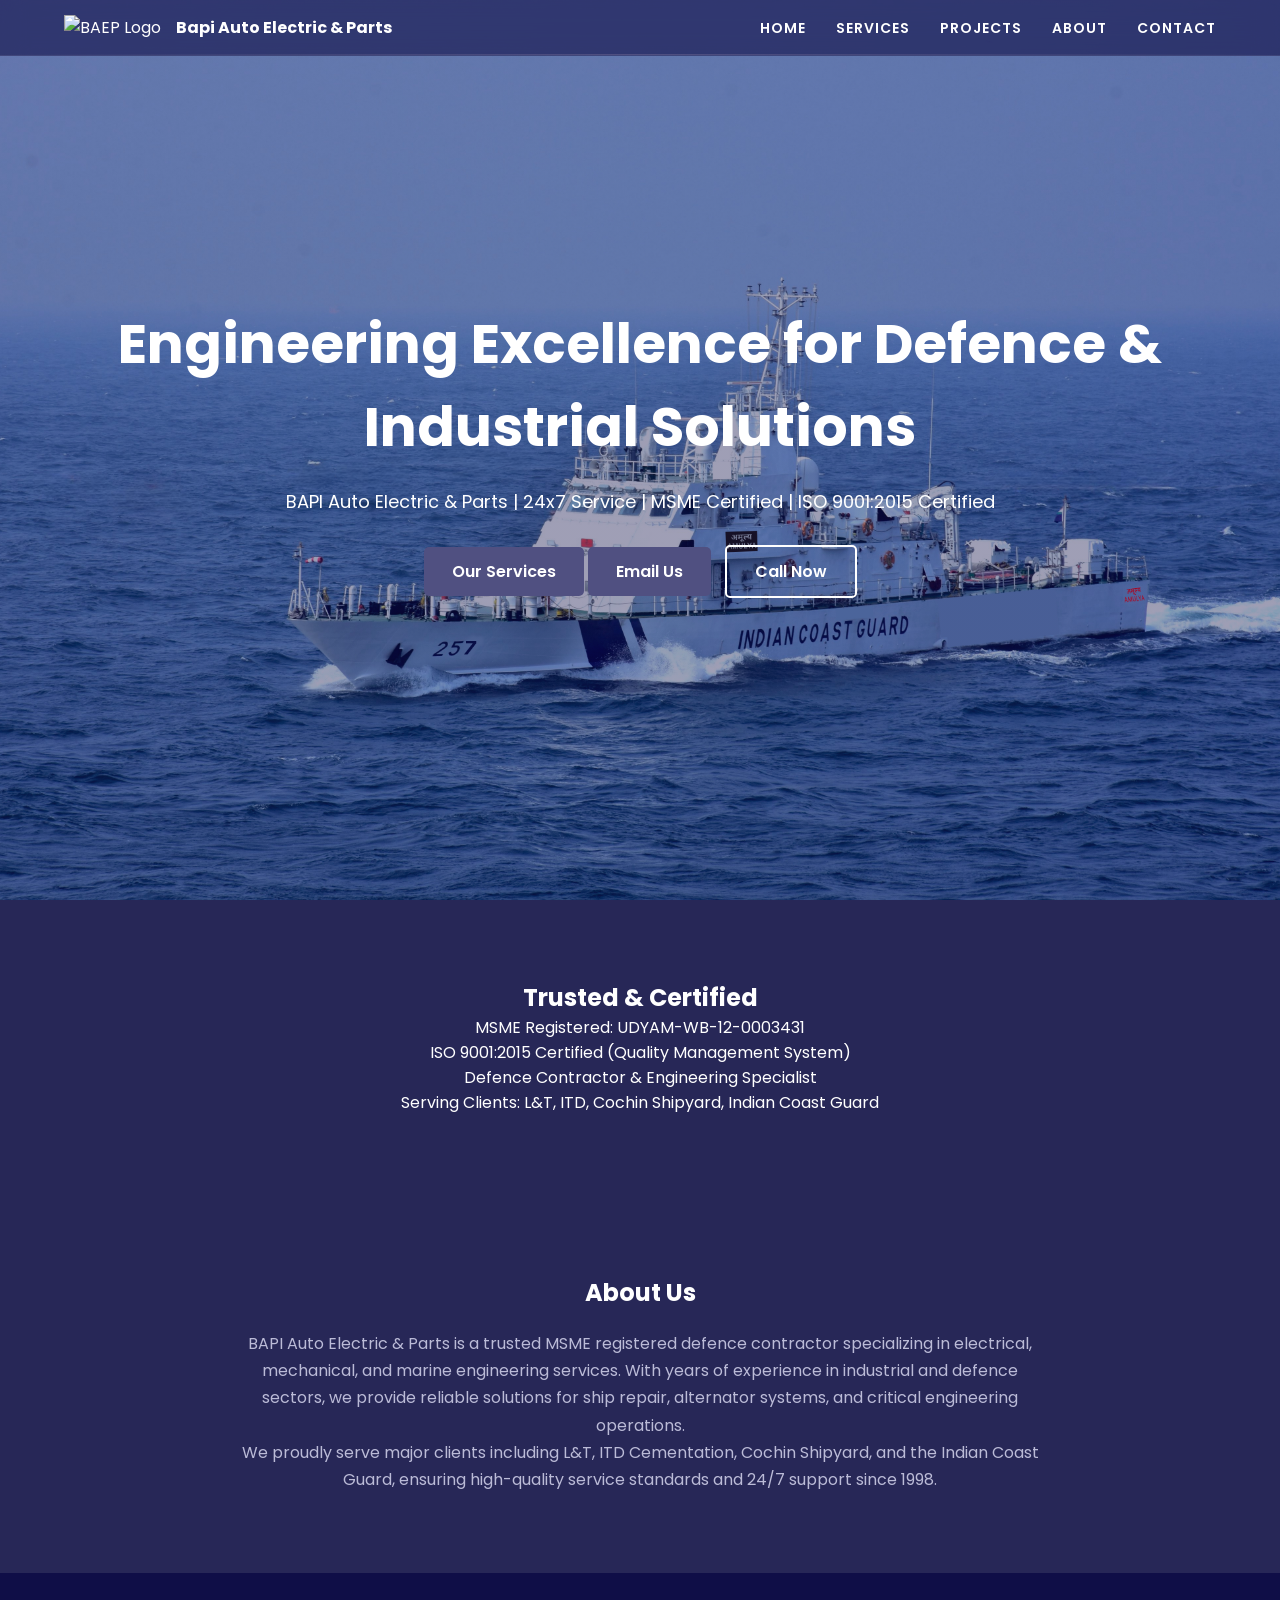
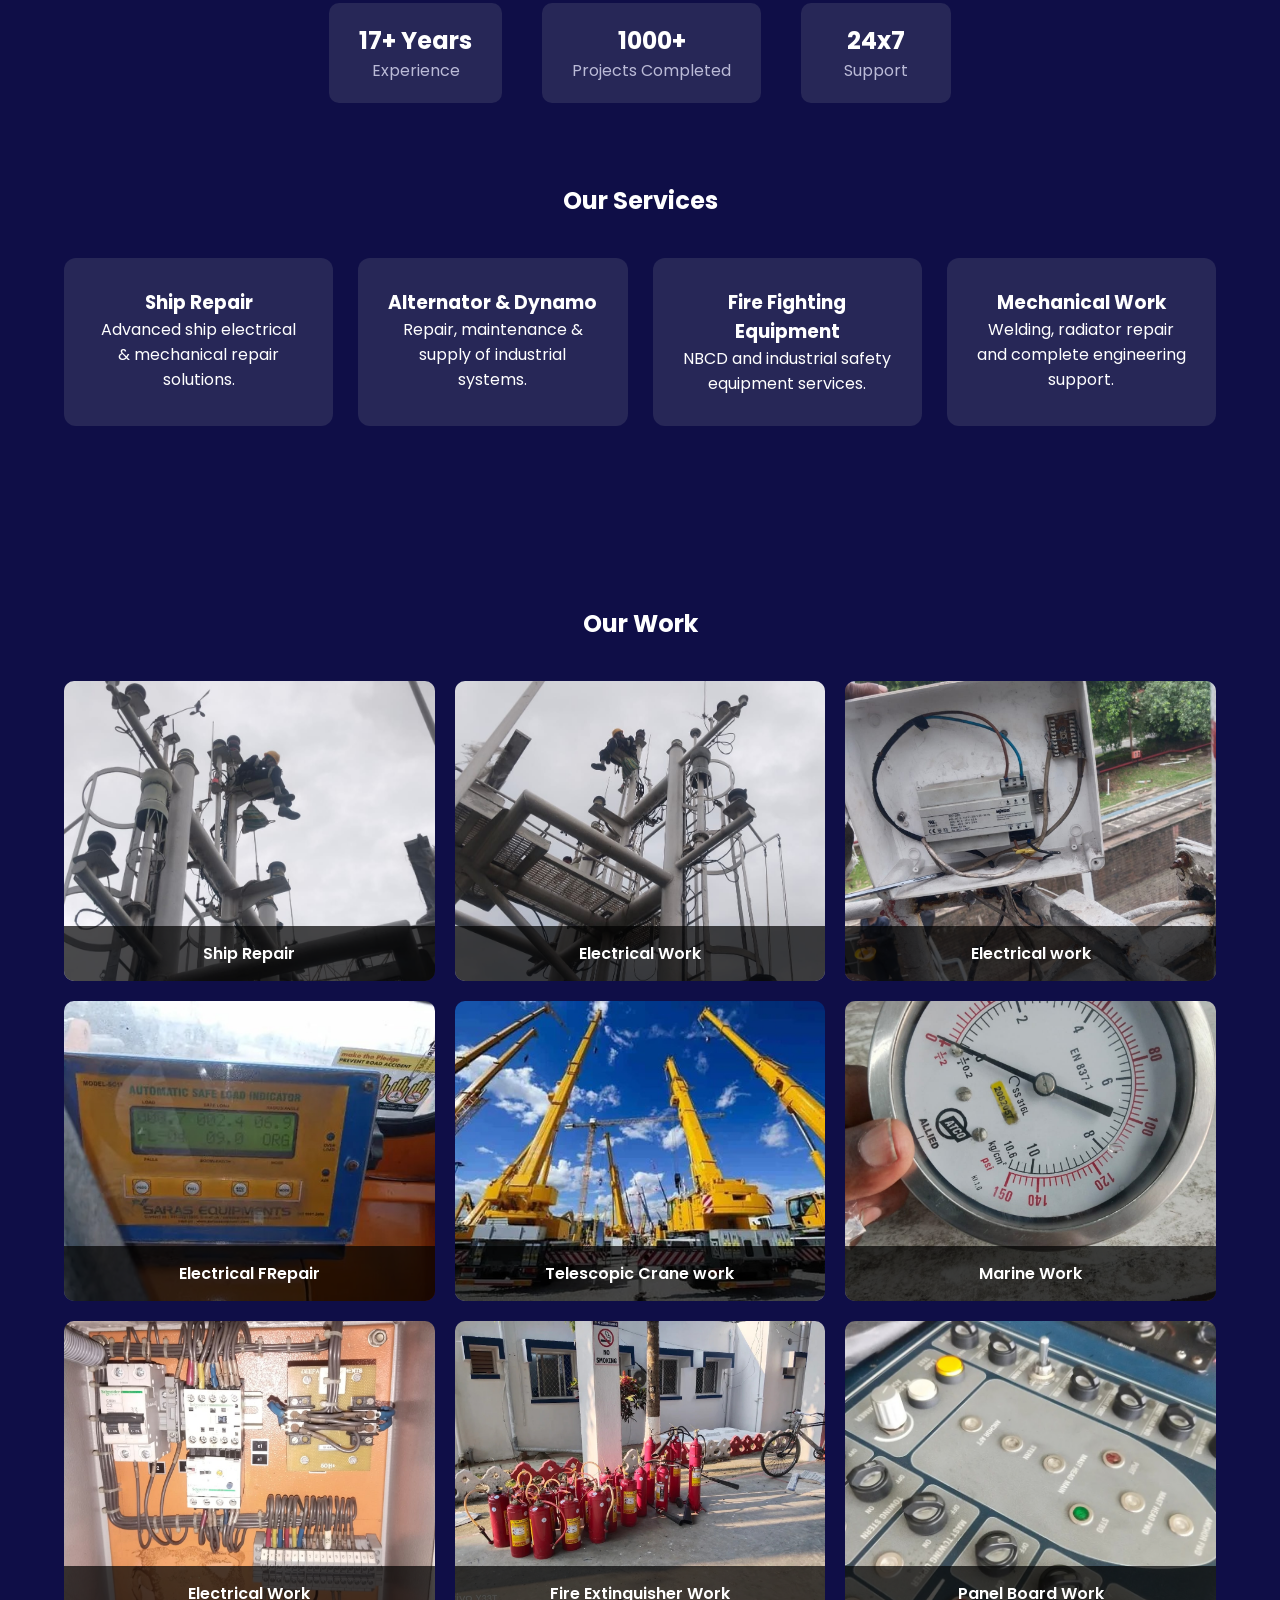
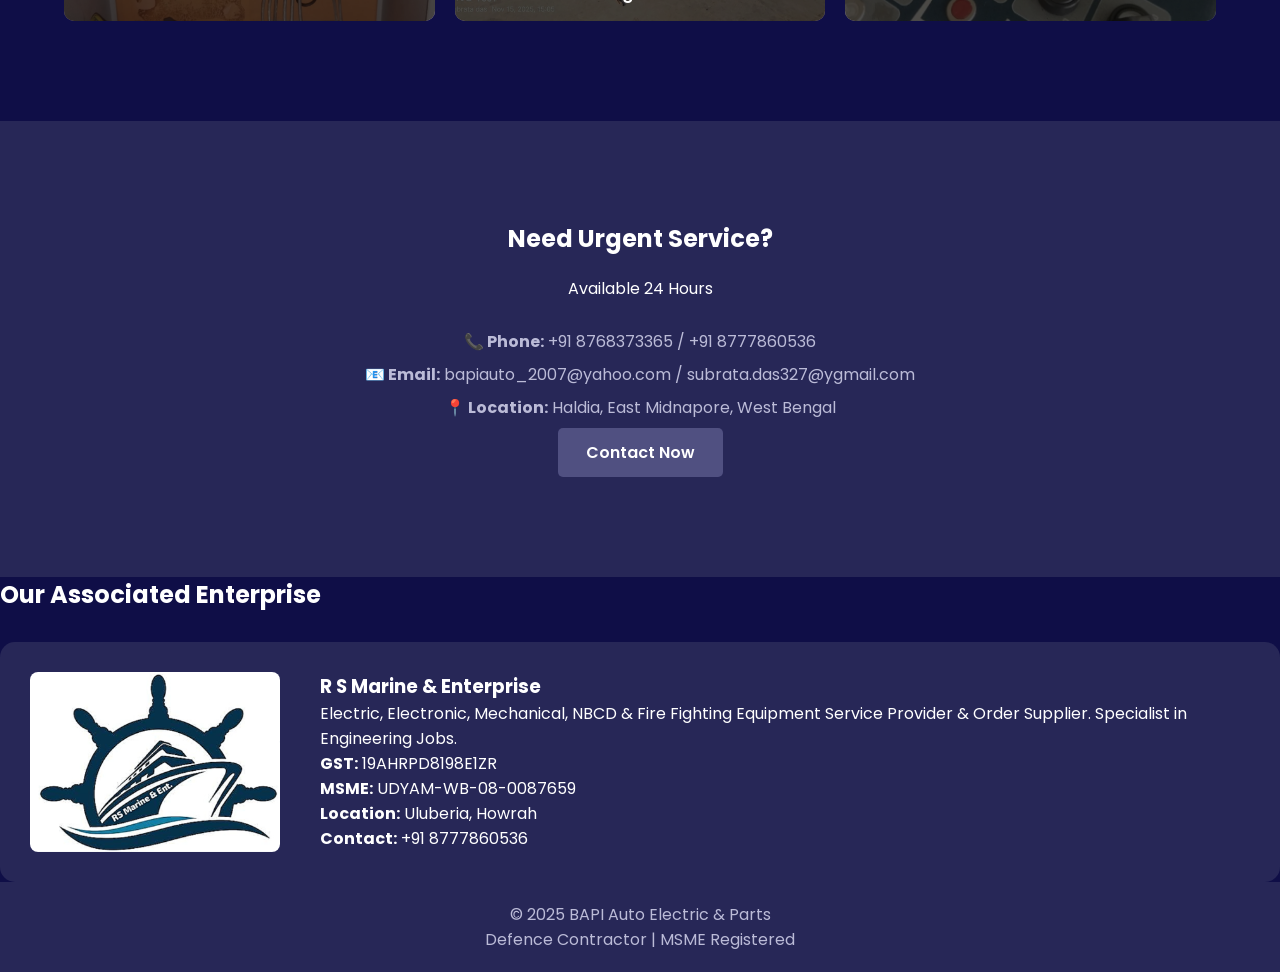
==== index.html @ bbab507f "Add files via upload" ====
<!DOCTYPE html>
<html lang="en">
<head>
  <meta charset="UTF-8">
  <meta name="viewport" content="width=device-width, initial-scale=1.0">
  <title>BAPI Auto Electric & Parts | Defence Contractor</title>
<meta name="description" content="MSME certified defence contractor providing ship repair, electrical and mechanical services in India.">
  <!-- Google Fonts -->
  <link href="https://fonts.googleapis.com/css2?family=Poppins:wght@300;500;700&display=swap" rel="stylesheet">

  <link rel="stylesheet" href="css/style.css">
  
</head>

<body>

<!-- 🔥 NAVBAR -->
<nav class="navbar">
  <div class="logo">
  <img src="assets/images/baep-logo.png" alt="BAEP Logo">
    <span>Bapi Auto Electric & Parts</span>
</div>
  <ul class="nav-links">
  <li><a href="#home">Home</a></li>
  <li><a href="#services">Services</a></li>
  <li><a href="#projects">Projects</a></li>
  <li><a href="#about">About</a></li>
  <li><a href="#contact">Contact</a></li>
</ul>
</nav>

<!-- 🔥 HERO SECTION -->
<section id="home" class="hero">
  <div class="overlay"></div>

  <div class="hero-content">
   <h1>Engineering Excellence for Defence & Industrial Solutions</h1>
<p>BAPI Auto Electric & Parts | 24x7 Service | MSME Certified | ISO 9001:2015 Certified</p>

    <div class="hero-buttons">
      <a href="#services" class="btn primary">Our Services</a>
      <a href="mailto:bapiauto_2007@yahoo.com" class="btn primary">Email Us</a>
      <a href="tel:+918777860536" class="btn secondary">Call Now</a>
    </div>
  </div>
</section>

<!-- 🔥 TRUST SECTION -->
<section class="trust">
  <h2>Trusted & Certified</h2>

  <p>MSME Registered: UDYAM-WB-12-0003431</p>
  <p>ISO 9001:2015 Certified (Quality Management System)</p>
  <p>Defence Contractor & Engineering Specialist</p>
  <p>Serving Clients: L&T, ITD, Cochin Shipyard, Indian Coast Guard</p>
</section>
<section id="about" class="about">
  <h2>About Us</h2>

  <div class="about-content">
    <p>
      BAPI Auto Electric & Parts is a trusted MSME registered defence contractor 
      specializing in electrical, mechanical, and marine engineering services. 
      With years of experience in industrial and defence sectors, we provide 
      reliable solutions for ship repair, alternator systems, and critical 
      engineering operations.
    </p>

    <p>
      We proudly serve major clients including L&T, ITD Cementation, 
      Cochin Shipyard, and the Indian Coast Guard, ensuring high-quality 
      service standards and 24/7 support since 1998.
    </p>
  </div>
</section>
<div class="stats">
  <div class="stat-box">
    <h3>17+ Years</h3>
    <p>Experience</p>
  </div>

  <div class="stat-box">
    <h3>1000+</h3>
    <p>Projects Completed</p>
  </div>

  <div class="stat-box">
    <h3>24x7</h3>
    <p>Support</p>
  </div>
</div>
<!-- 🔥 SERVICES -->
<section id="services" class="services">
  <h2>Our Services</h2>

  <div class="service-container">
    <div class="card">
      <h3>Ship Repair</h3>
      <p>Advanced ship electrical & mechanical repair solutions.</p>
    </div>

    <div class="card">
      <h3>Alternator & Dynamo</h3>
      <p>Repair, maintenance & supply of industrial systems.</p>
    </div>

    <div class="card">
      <h3>Fire Fighting Equipment</h3>
      <p>NBCD and industrial safety equipment services.</p>
    </div>

    <div class="card">
      <h3>Mechanical Work</h3>
      <p>Welding, radiator repair and complete engineering support.</p>
    </div>
  </div>
</section>

<section id="projects" class="gallery">
  <h2>Our Work</h2>

  <div class="gallery-grid">
    <div class="img-box">
      <img src="assets/images/work1.jpeg" alt="Ship Repair"> 
      <div class="overlay-text">Ship Repair</div>
    </div>

    <div class="img-box">
      <img src="assets/images/work2.jpeg" alt="Electrical Work">
      <div class="overlay-text">Electrical Work</div>
    </div>

    <div class="img-box">
      <img src="assets/images/work3.jpeg" alt="Electrical Work">
      <div class="overlay-text">Electrical work</div>
    </div>

    <div class="img-box">
      <img src="assets/images/work4.jpeg" alt="Electrical Repair">
      <div class="overlay-text">Electrical FRepair</div>
    </div>

    <div class="img-box">
      <img src="assets/images/work5.jpeg" alt="Electrical Repair">
      <div class="overlay-text">Telescopic Crane work</div>
    </div>
    
    <div class="img-box">
      <img src="assets/images/work6.jpeg" alt="Work">
      <div class="overlay-text">Marine Work</div>
    </div>

    <div class="img-box">
      <img src="assets/images/work7.jpeg" alt="Electrical Work">
      <div class="overlay-text">Electrical Work</div>
    </div>

    <div class="img-box">
      <img src="assets/images/work8.jpeg" alt="Fire Extinguisher Work">
      <div class="overlay-text">Fire Extinguisher Work</div>
    </div>

    <div class="img-box">
      <img src="assets/images/work12.jpeg" alt="Panel Board Work">
      <div class="overlay-text">Panel Board Work</div>
    </div>
  </div>
</section>
<!-- 🔥 CONTACT CTA -->
<section id="contact" class="cta">
  <h2>Need Urgent Service?</h2>
  <p>Available 24 Hours</p>
  <div class="contact-info">
    <p><strong>📞 Phone:</strong> +91 8768373365 / +91 8777860536</p>
    <p><strong>📧 Email:</strong> bapiauto_2007@yahoo.com / subrata.das327@ygmail.com</p>
    <p><strong>📍 Location:</strong> Haldia, East Midnapore, West Bengal</p>
    <a href="tel:+918777860536" class="btn primary">Contact Now</a></div>
  <!-- <a href="#" class="btn primary">Contact Now</a> -->
</section>
<section class="company-group">
  <h2>Our Associated Enterprise</h2>

  <div class="company-box">
    <img src="assets/images/rs-marine.png" alt="RS Marine Logo">

    <div class="company-text">
      <h3>R S Marine & Enterprise</h3>
      <p>
        Electric, Electronic, Mechanical, NBCD & Fire Fighting Equipment 
        Service Provider & Order Supplier. Specialist in Engineering Jobs.
      </p>

      <p><strong>GST:</strong> 19AHRPD8198E1ZR</p>
      <p><strong>MSME:</strong> UDYAM-WB-08-0087659</p>
      <p><strong>Location:</strong> Uluberia, Howrah</p>
      <p><strong>Contact:</strong> +91 8777860536</p>
    </div>
  </div>
</section>
<script src="js/main.js"></script>
<script src="js/animations.js"></script>
<footer class="footer">
  <p>© 2025 BAPI Auto Electric & Parts</p>
  <p>Defence Contractor | MSME Registered</p>
</footer>
</body>
</html>
---- css/style.css ----
/* 1. RESET & BASE STYLES */
* {
  margin: 0;
  padding: 0;
  box-sizing: border-box;
  font-family: 'Poppins', sans-serif;
}

:root {
  --primary: #0F0E47;
  --secondary: #272757;
  --accent: #505081;
  --text-light: #bbbbd7;
  --white: #ffffff;
  --gold: #ffc107;
}

html {
  scroll-behavior: smooth;
}

body {
  background: var(--primary);
  color: var(--white);
  overflow-x: hidden;
}

/* 2. NAVIGATION */
.navbar {
  display: flex;
  justify-content: space-between;
  align-items: center;
  padding: 15px 5%;
  background: rgba(15, 14, 71, 0.9);
  backdrop-filter: blur(8px);
  position: fixed;
  width: 100%;
  top: 0;
  z-index: 1000;
  transition: 0.3s;
}

.logo {
  display: flex;
  align-items: center;
  gap: 15px;
  text-decoration: none;
}

.logo img {
  max-height: 50px;
  width: auto;
  mix-blend-mode: lighten;
}

.logo span {
  color: var(--white);
  font-size: 20px;
  font-weight: 700;
  white-space: nowrap;
}

.nav-links {
  display: flex;
  list-style: none;
  gap: 30px;
}

.nav-links a {
  text-decoration: none;
  color: var(--white);
  font-weight: 600;
  font-size: 14px;
  text-transform: uppercase;
  letter-spacing: 1px;
  transition: 0.3s;
}

.nav-links a:hover {
  color: var(--gold);
}

/* 3. HERO SECTION */
.hero {
  height: 100vh;
  background: linear-gradient(rgba(15, 14, 71, 0.4), rgba(15, 14, 71, 0.4)), 
              url('../assets/images/ship.jpeg') center/cover no-repeat;
  display: flex;
  align-items: center;
  justify-content: center;
  text-align: center;
  position: relative;
}

.hero-content {
  position: relative;
  z-index: 2;
  padding: 0 20px;
}

.hero h1 {
  font-size: clamp(30px, 5vw, 55px); /* Responsive font size */
  margin-bottom: 20px;
}

.hero p {
  font-size: 18px;
  margin-bottom: 30px;
}

/* 4. BUTTONS */
.btn {
  padding: 12px 28px;
  display: inline-block;
  text-decoration: none;
  border-radius: 5px;
  font-weight: 600;
  transition: 0.3s;
}

.primary {
  background: var(--accent);
  color: white;
}

.secondary {
  border: 2px solid var(--white);
  color: var(--white);
  margin-left: 10px;
}

.btn:hover {
  transform: translateY(-3px);
  box-shadow: 0 5px 15px rgba(0,0,0,0.3);
}

.secondary:hover {
  background: var(--white);
  color: var(--primary);
}

/* 5. TRUST & SERVICES */
.trust {
  padding: 80px 5%;
  text-align: center;
  background: var(--secondary);
}

.services {
  padding: 80px 5%;
  text-align: center;
}

.service-container {
  display: grid;
  grid-template-columns: repeat(auto-fit, minmax(250px, 1fr));
  gap: 25px;
  margin-top: 40px;
}

.card {
  background: #1f1f1f;
  padding: 30px;
  border-radius: 12px;
  transition: 0.3s;
}

.card:hover {
  transform: translateY(-10px);
  box-shadow: 0 10px 20px rgba(0,0,0,0.4);
}

/* 6. GALLERY GRID */
.gallery {
  padding: 100px 5%;
  text-align: center;
}

.gallery-grid {
  display: grid;
  grid-template-columns: repeat(auto-fit, minmax(300px, 1fr));
  gap: 20px;
  margin-top: 40px;
}

.img-box {
  position: relative;
  height: 300px;
  border-radius: 10px;
  overflow: hidden;
}

.img-box img {
  width: 100%;
  height: 100%;
  object-fit: cover;
  transition: 0.6s;
}

.img-box:hover img {
  transform: scale(1.1);
}

.overlay-text {
  position: absolute;
  bottom: 0;
  background: rgba(0, 0, 0, 0.7);
  width: 100%;
  padding: 15px;
  color: white;
  font-weight: 600;
}

/* 7. CONTACT CTA */
.cta {
  padding: 100px 5%;
  text-align: center;
  background: #111;
  display: flex;
  flex-direction: column;
  gap: 20px;
  align-items: center;
}

/* 8. ANIMATION SYSTEM */
/* Elements start hidden and lower */
.card, 
.img-box, 
.hero-content, 
.services h2, 
.cta h2, 
.cta p, 
.cta .btn,
.trust h2,
.trust p {
  opacity: 0;
  transform: translateY(40px);
  transition: opacity 0.8s ease-out, transform 0.8s ease-out;
}

/* When the 'show' class is added via JS */
.show {
  opacity: 1 !important;
  transform: translateY(0) !important;
}

/* Specific delay for cards to look like a sequence */
.card:nth-child(2) { transition-delay: 0.2s; }
.card:nth-child(3) { transition-delay: 0.4s; }
.card:nth-child(4) { transition-delay: 0.6s; }

/* ASSOCIATED ENTERPRISE SECTION */
.company-box {
  display: flex;
  align-items: center;
  gap: 40px;
  background: var(--secondary);
  padding: 30px;
  border-radius: 15px;
  margin-top: 30px;
  overflow: hidden; /* Prevents image from spilling out */
}

.company-box img {
  width: 250px;       /* Set a specific width */
  height: auto;        /* Keeps the image from stretching */
  object-fit: contain; /* Ensures the whole logo fits nicely */
  border-radius: 8px;
  flex-shrink: 0;      /* Prevents the text from squeezing the logo */
}

/* For mobile responsiveness */
@media (max-width: 768px) {
  .company-box {
    flex-direction: column; /* Stacks image on top of text on phones */
    text-align: center;
  }
  
  .company-box img {
    width: 200px;
  }
}
.card {
  background: var(--secondary);
}

.cta {
  background: var(--secondary);
}
.logo span {
  font-size: 16px;
}

@media (max-width: 768px) {
  .logo span {
    display: none; /* Clean mobile look */
  }
}
.img-box {
  cursor: pointer;
}

.img-box:hover {
  box-shadow: 0 10px 30px rgba(0,0,0,0.6);
}
.contact-info p {
  margin: 8px 0;
  color: var(--text-light);
}
section {
  scroll-margin-top: 100px;
}
.footer {
  text-align: center;
  padding: 20px;
  background: var(--secondary);
  color: var(--text-light);
}
.navbar {
  display: flex;
  justify-content: space-between;
  align-items: center;
  padding: 15px 5%;

  background: rgba(15, 14, 71, 0.6); /* semi-transparent */
  backdrop-filter: blur(12px);       /* 🔥 blur effect */
  -webkit-backdrop-filter: blur(12px); /* Safari support */

  border-bottom: 1px solid rgba(255, 255, 255, 0.08); /* subtle glass edge */

  position: fixed;
  width: 100%;
  top: 0;
  z-index: 1000;

  transition: all 0.3s ease;
}
.navbar::after {
  content: "";
  position: absolute;
  bottom: 0;
  left: 0;
  width: 100%;
  height: 1px;
  background: linear-gradient(to right, transparent, var(--accent), transparent);
}
.about {
  padding: 80px 5%;
  text-align: center;
  background: var(--secondary);
}

.about-content {
  max-width: 800px;
  margin: auto;
  margin-top: 20px;
  line-height: 1.7;
  color: var(--text-light);
}
.stats {
  display: flex;
  justify-content: center;
  gap: 40px;
  margin-top: 30px;
  flex-wrap: wrap;
}

.stat-box {
  background: var(--secondary);
  padding: 20px 30px;
  border-radius: 10px;
  text-align: center;
  min-width: 150px;
}

.stat-box h3 {
  font-size: 24px;
  color: var(--white);
}

.stat-box p {
  color: var(--text-light);
}
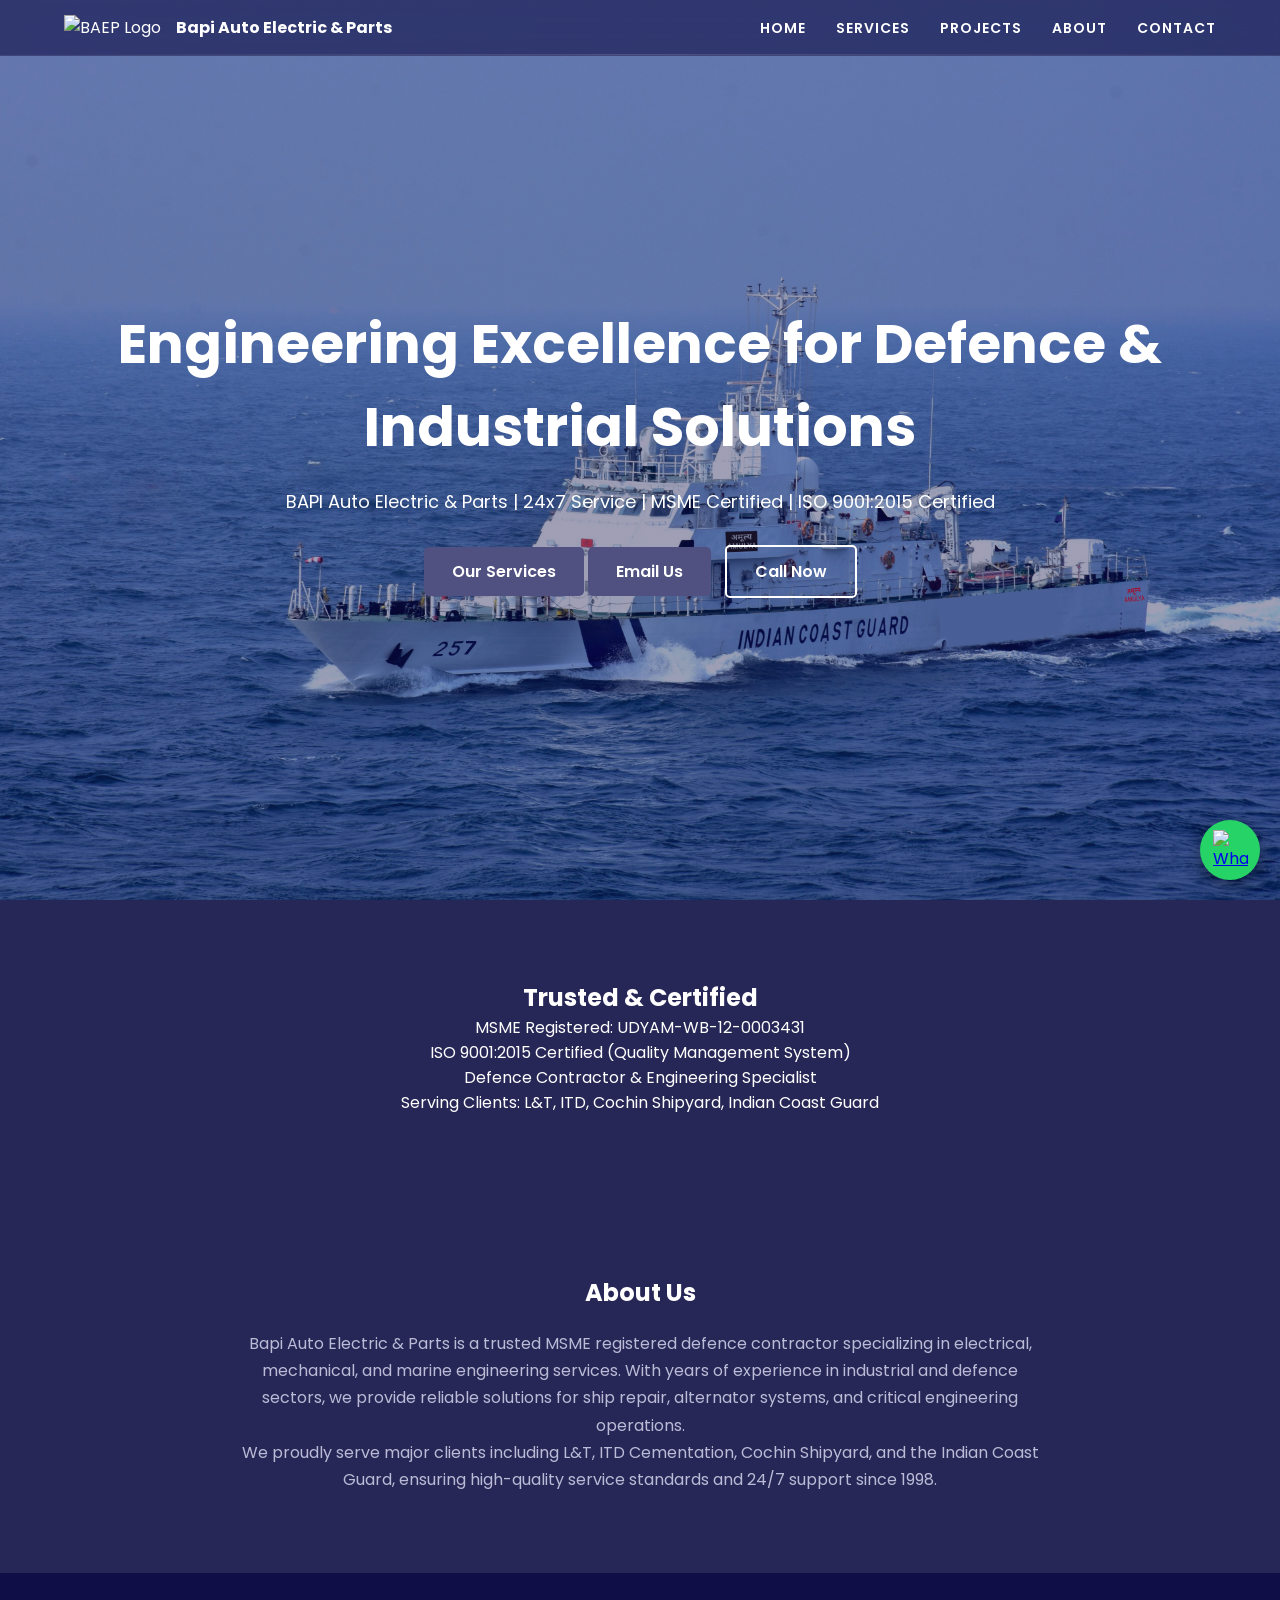
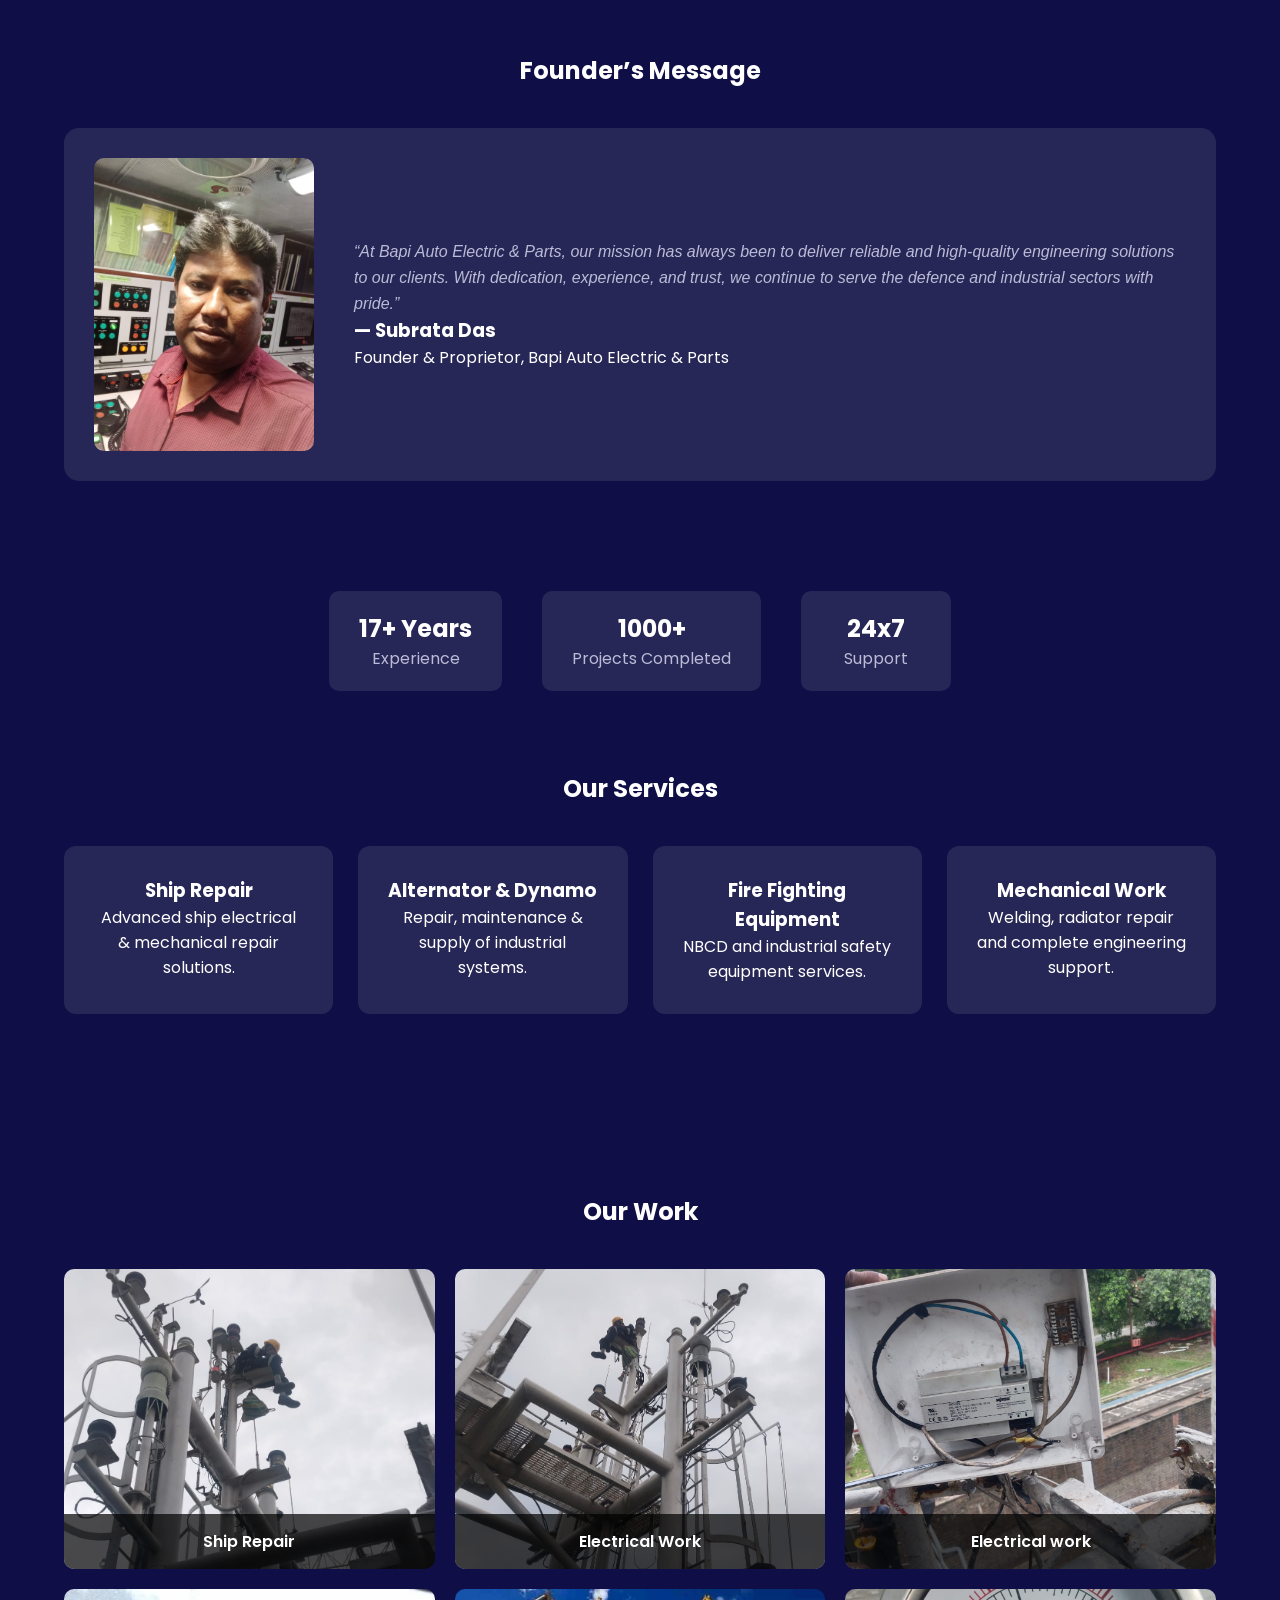
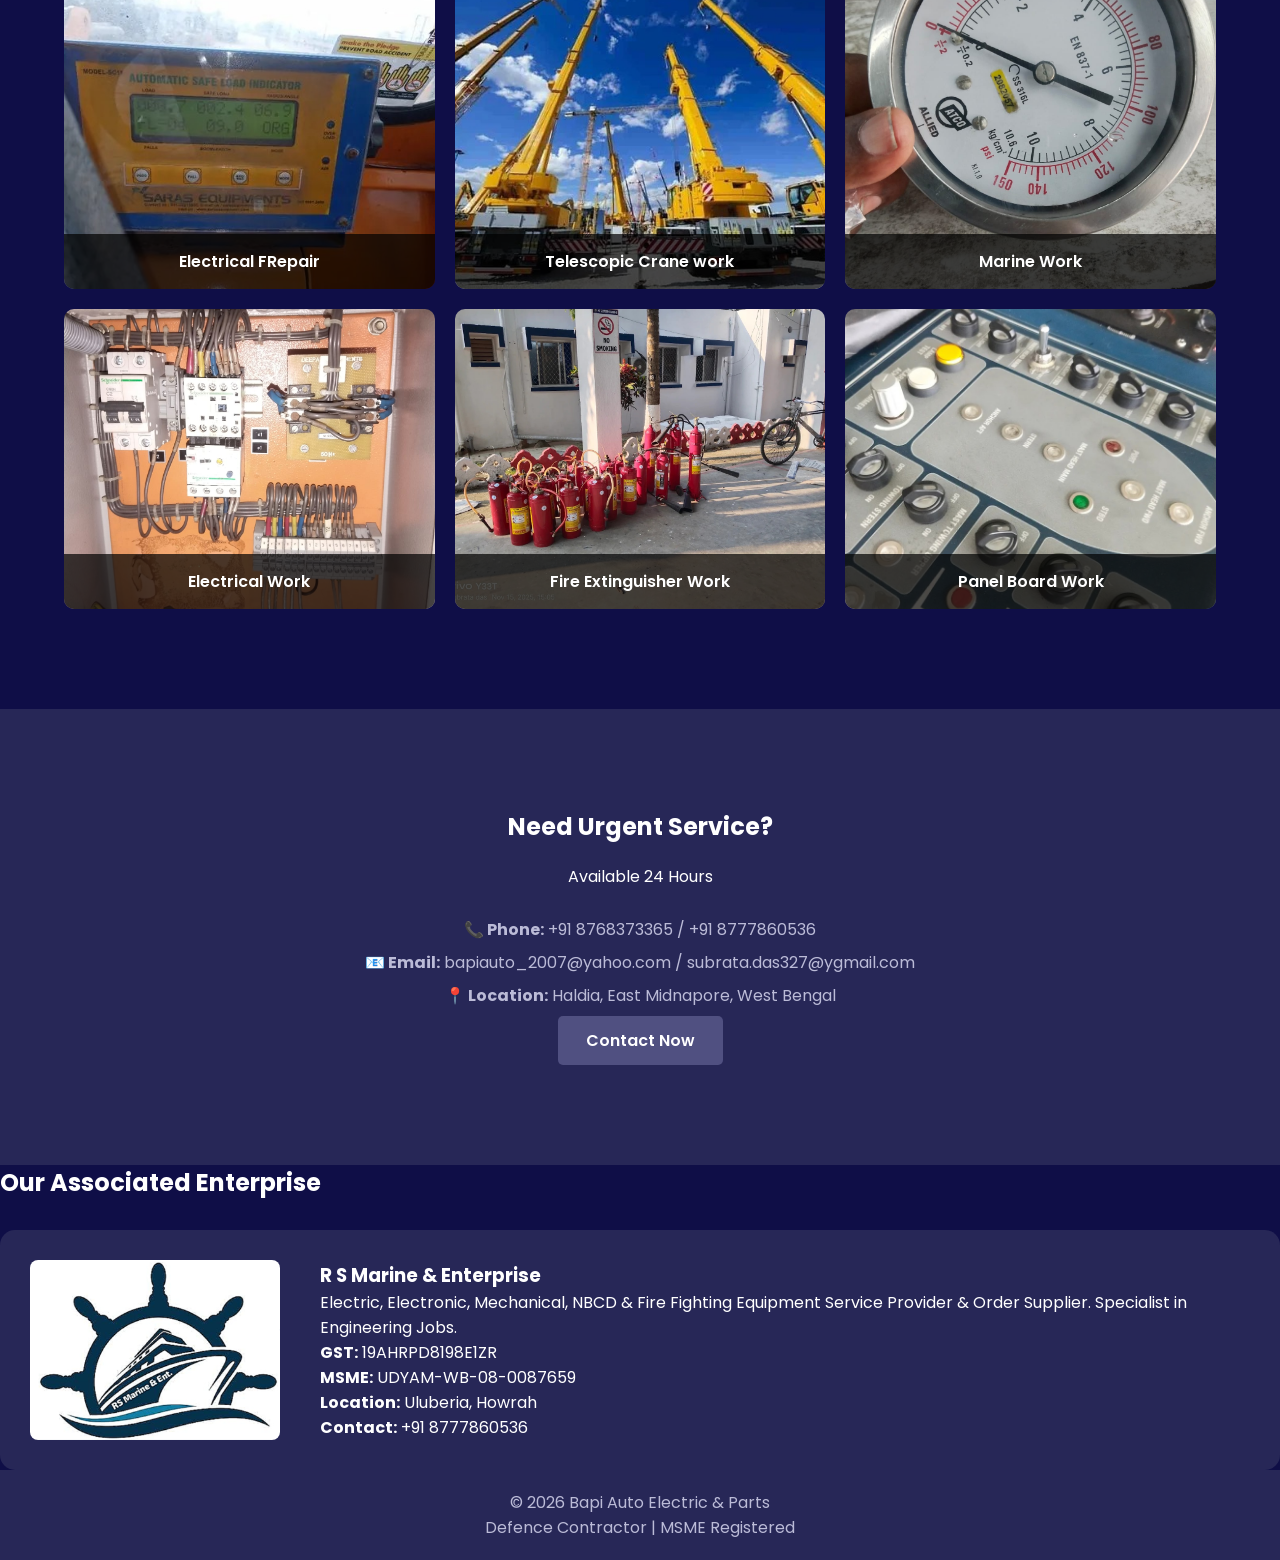
==== commit ba85bddd: "Update index.html" ====
--- a/index.html
+++ b/index.html
@@ -3,7 +3,7 @@
 <head>
   <meta charset="UTF-8">
   <meta name="viewport" content="width=device-width, initial-scale=1.0">
-  <title>BAPI Auto Electric & Parts | Defence Contractor</title>
+  <title>Bapi Auto Electric & Parts | Defence Contractor</title>
 <meta name="description" content="MSME certified defence contractor providing ship repair, electrical and mechanical services in India.">
   <!-- Google Fonts -->
   <link href="https://fonts.googleapis.com/css2?family=Poppins:wght@300;500;700&display=swap" rel="stylesheet">
@@ -59,7 +59,7 @@
 
   <div class="about-content">
     <p>
-      BAPI Auto Electric & Parts is a trusted MSME registered defence contractor 
+      Bapi Auto Electric & Parts is a trusted MSME registered defence contractor 
       specializing in electrical, mechanical, and marine engineering services. 
       With years of experience in industrial and defence sectors, we provide 
       reliable solutions for ship repair, alternator systems, and critical 
@@ -73,6 +73,28 @@
     </p>
   </div>
 </section>
+<section class="founder">
+  <h2>Founder’s Message</h2>
+
+  <div class="founder-box">
+
+    <img src="assets/images/founder.jpeg" alt="Founder Image">
+
+    <div class="founder-text">
+      <p class="quote">
+        “At Bapi Auto Electric & Parts, our mission has always been to deliver 
+        reliable and high-quality engineering solutions to our clients. 
+        With dedication, experience, and trust, we continue to serve the 
+        defence and industrial sectors with pride.”
+      </p>
+
+      <h3>— Subrata Das</h3>
+      <p>Founder & Proprietor, Bapi Auto Electric & Parts</p>
+    </div>
+
+  </div>
+</section>
+
 <div class="stats">
   <div class="stat-box">
     <h3>17+ Years</h3>
@@ -200,8 +222,11 @@
 <script src="js/main.js"></script>
 <script src="js/animations.js"></script>
 <footer class="footer">
-  <p>© 2025 BAPI Auto Electric & Parts</p>
+  <p>© 2026 Bapi Auto Electric & Parts</p>
   <p>Defence Contractor | MSME Registered</p>
 </footer>
+<a href="https://wa.me/918777860536" class="whatsapp-btn" target="_blank">
+  <img src="https://upload.wikimedia.org/wikipedia/commons/6/6b/WhatsApp.svg" alt="WhatsApp">
+</a>
 </body>
-</html>+</html>
--- a/css/style.css
+++ b/css/style.css
@@ -380,4 +380,71 @@
 
 .stat-box p {
   color: var(--text-light);
-}+}
+.founder {
+  padding: 80px 5%;
+  text-align: center;
+}
+
+.founder-box {
+  display: flex;
+  align-items: center;
+  gap: 40px;
+  margin-top: 40px;
+  background: var(--secondary);
+  padding: 30px;
+  border-radius: 15px;
+}
+
+.founder-box img {
+  width: 220px;
+  border-radius: 10px;
+  object-fit: cover;
+}
+
+.founder-text {
+  text-align: left;
+}
+
+.quote {
+  font-style: italic;
+  color: var(--text-light);
+  line-height: 1.6;
+}
+@media (max-width: 768px) {
+  .founder-box {
+    flex-direction: column;
+    text-align: center;
+  }
+
+  .founder-text {
+    text-align: center;
+  }
+}
+.whatsapp-btn {
+  position: fixed;
+  bottom: 20px;
+  right: 20px;
+  width: 60px;
+  height: 60px;
+  background: #25D366;
+  border-radius: 50%;
+  display: flex;
+  justify-content: center;
+  align-items: center;
+  box-shadow: 0 5px 15px rgba(0,0,0,0.4);
+  z-index: 1000;
+  transition: 0.3s;
+}
+
+.whatsapp-btn img {
+  width: 35px;
+}
+
+.whatsapp-btn:hover {
+  transform: scale(1.1);
+}
+
+.stat-box p {
+  color: var(--text-light);
+}
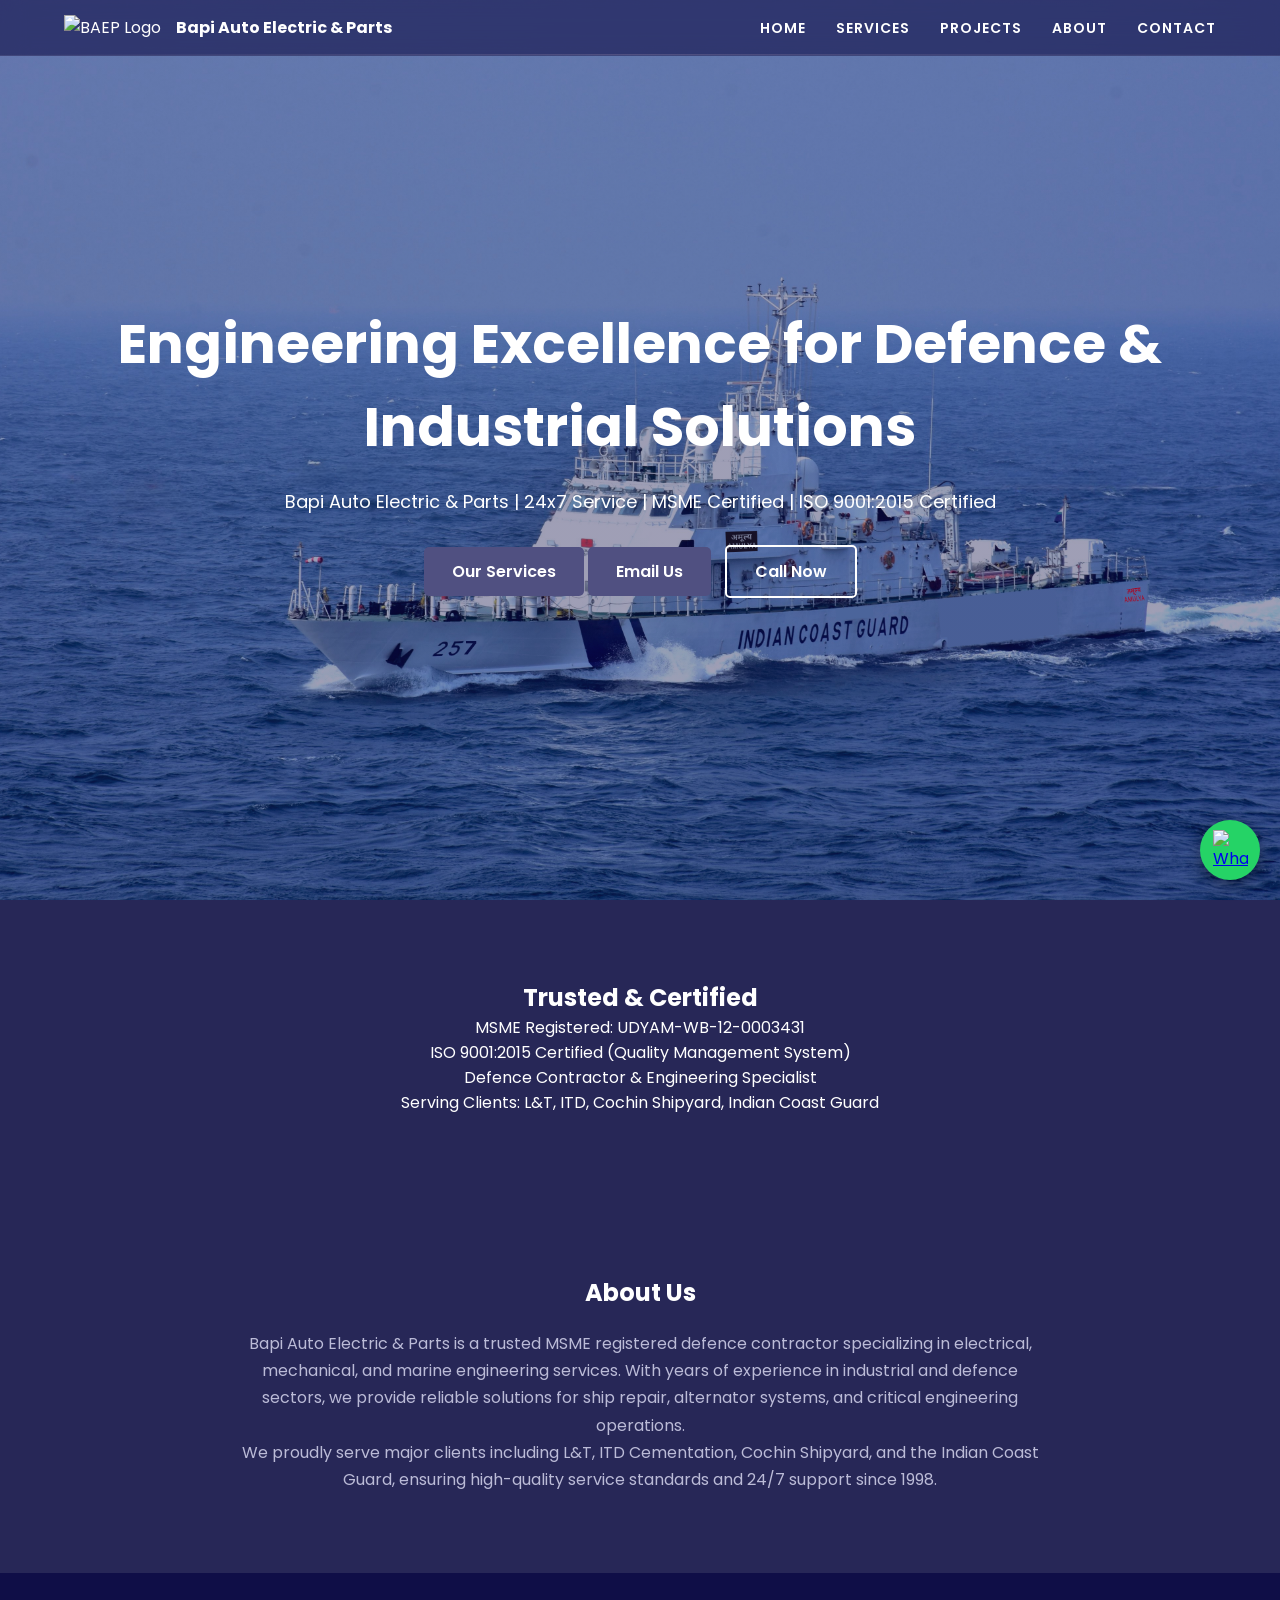
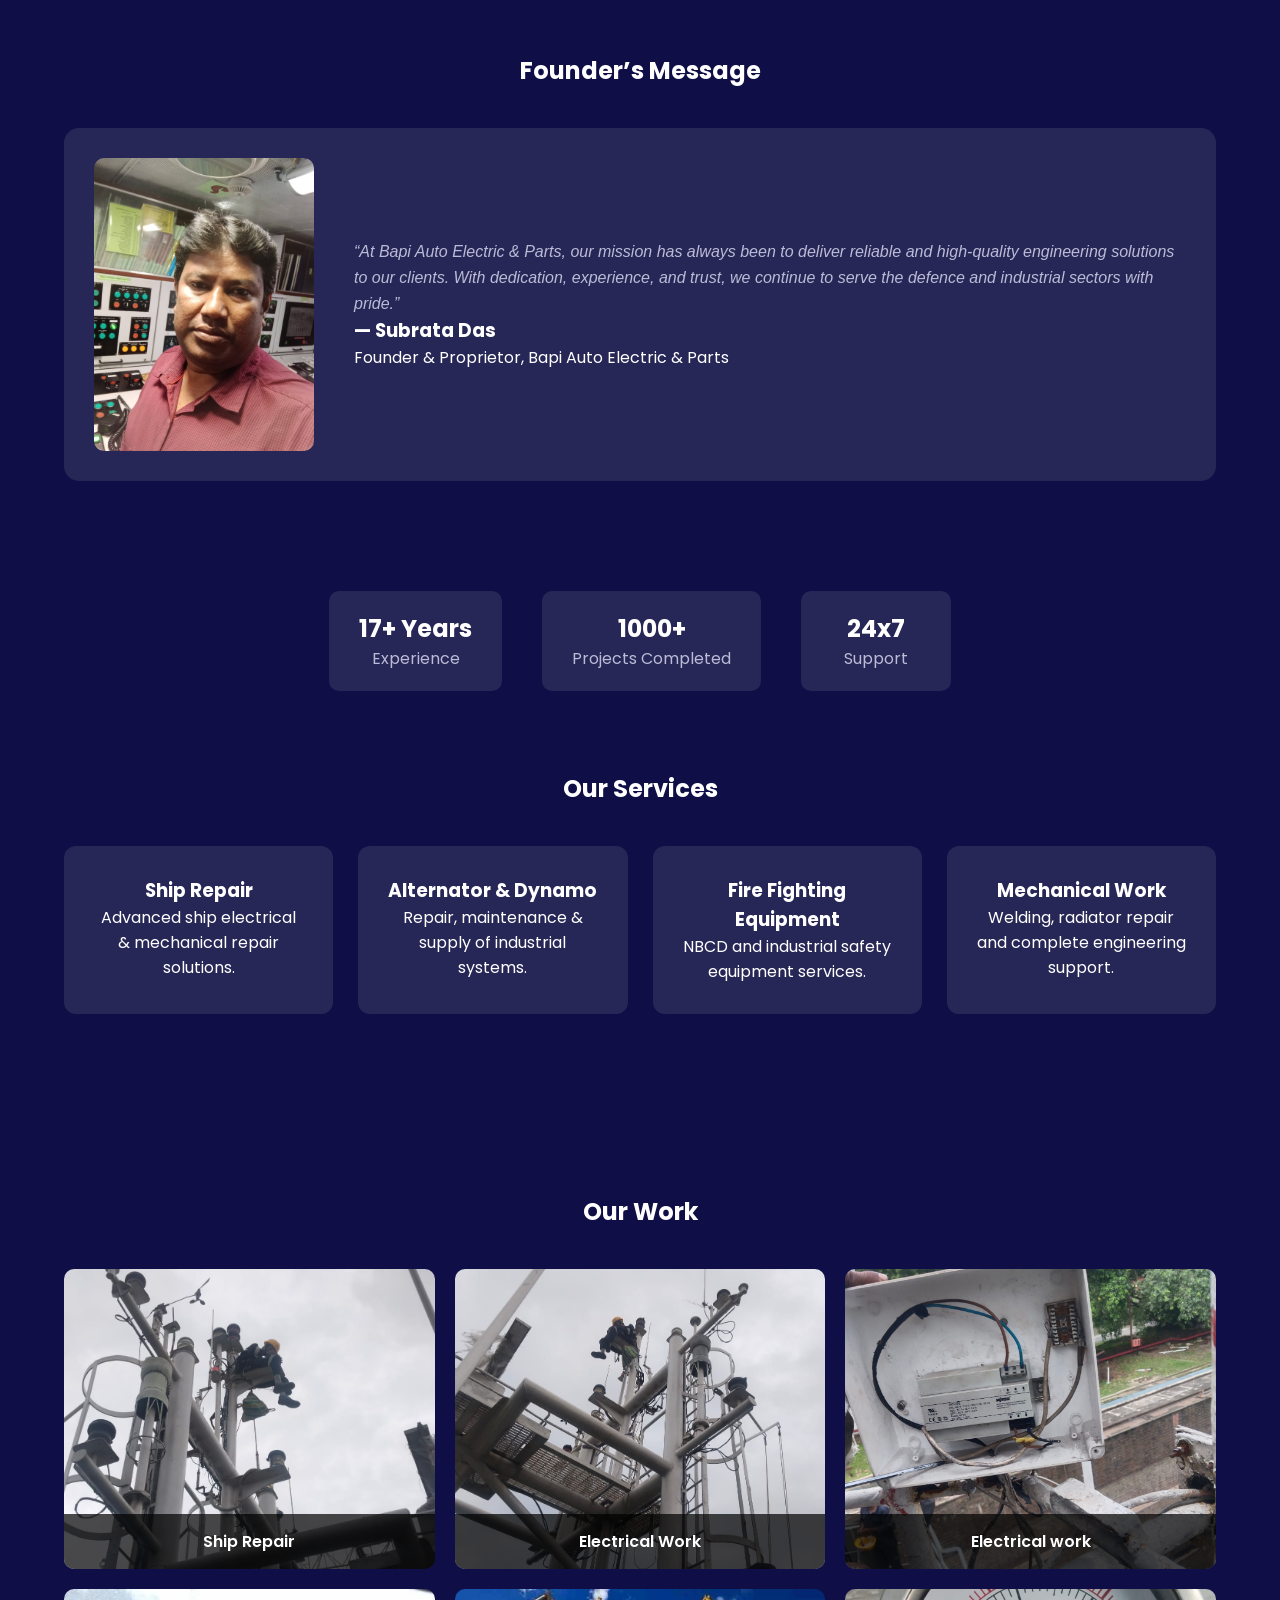
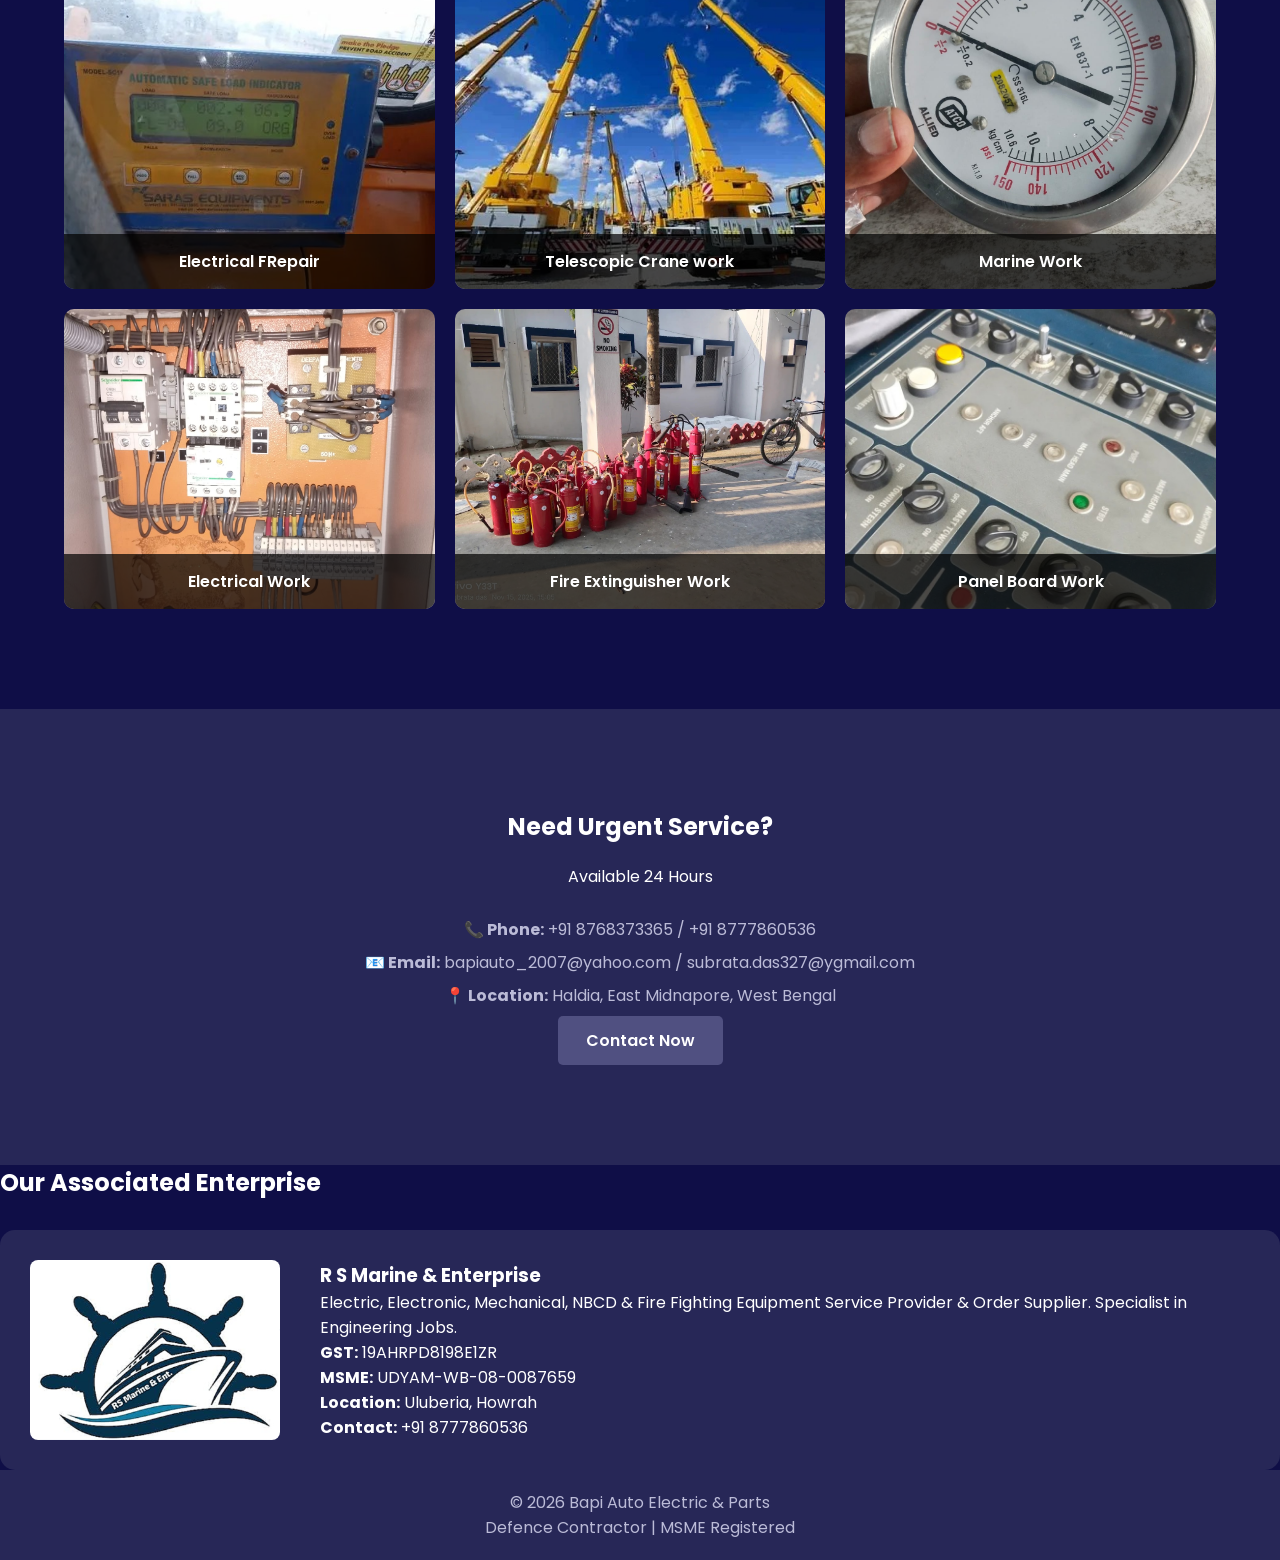
==== commit c9a9f34a: "Update index.html" ====
--- a/index.html
+++ b/index.html
@@ -35,7 +35,7 @@
 
   <div class="hero-content">
    <h1>Engineering Excellence for Defence & Industrial Solutions</h1>
-<p>BAPI Auto Electric & Parts | 24x7 Service | MSME Certified | ISO 9001:2015 Certified</p>
+<p>Bapi Auto Electric & Parts | 24x7 Service | MSME Certified | ISO 9001:2015 Certified</p>
 
     <div class="hero-buttons">
       <a href="#services" class="btn primary">Our Services</a>
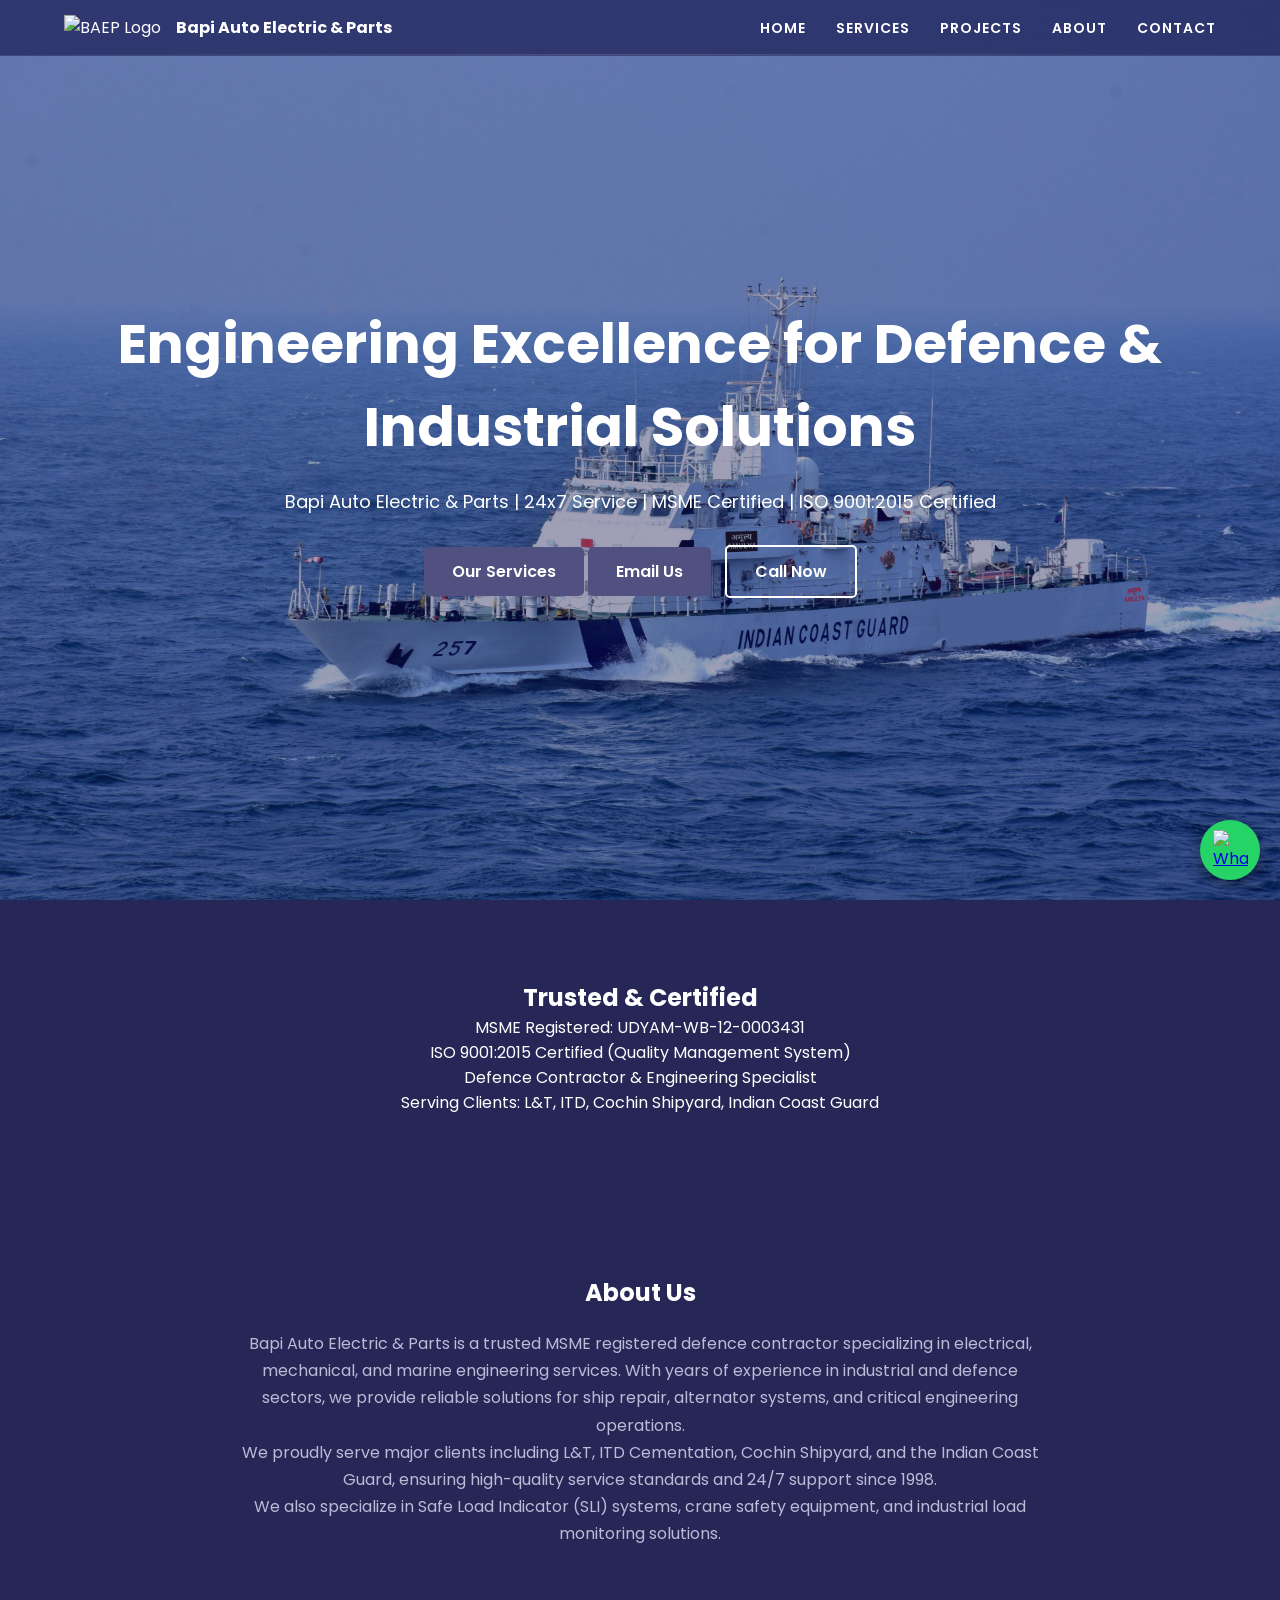
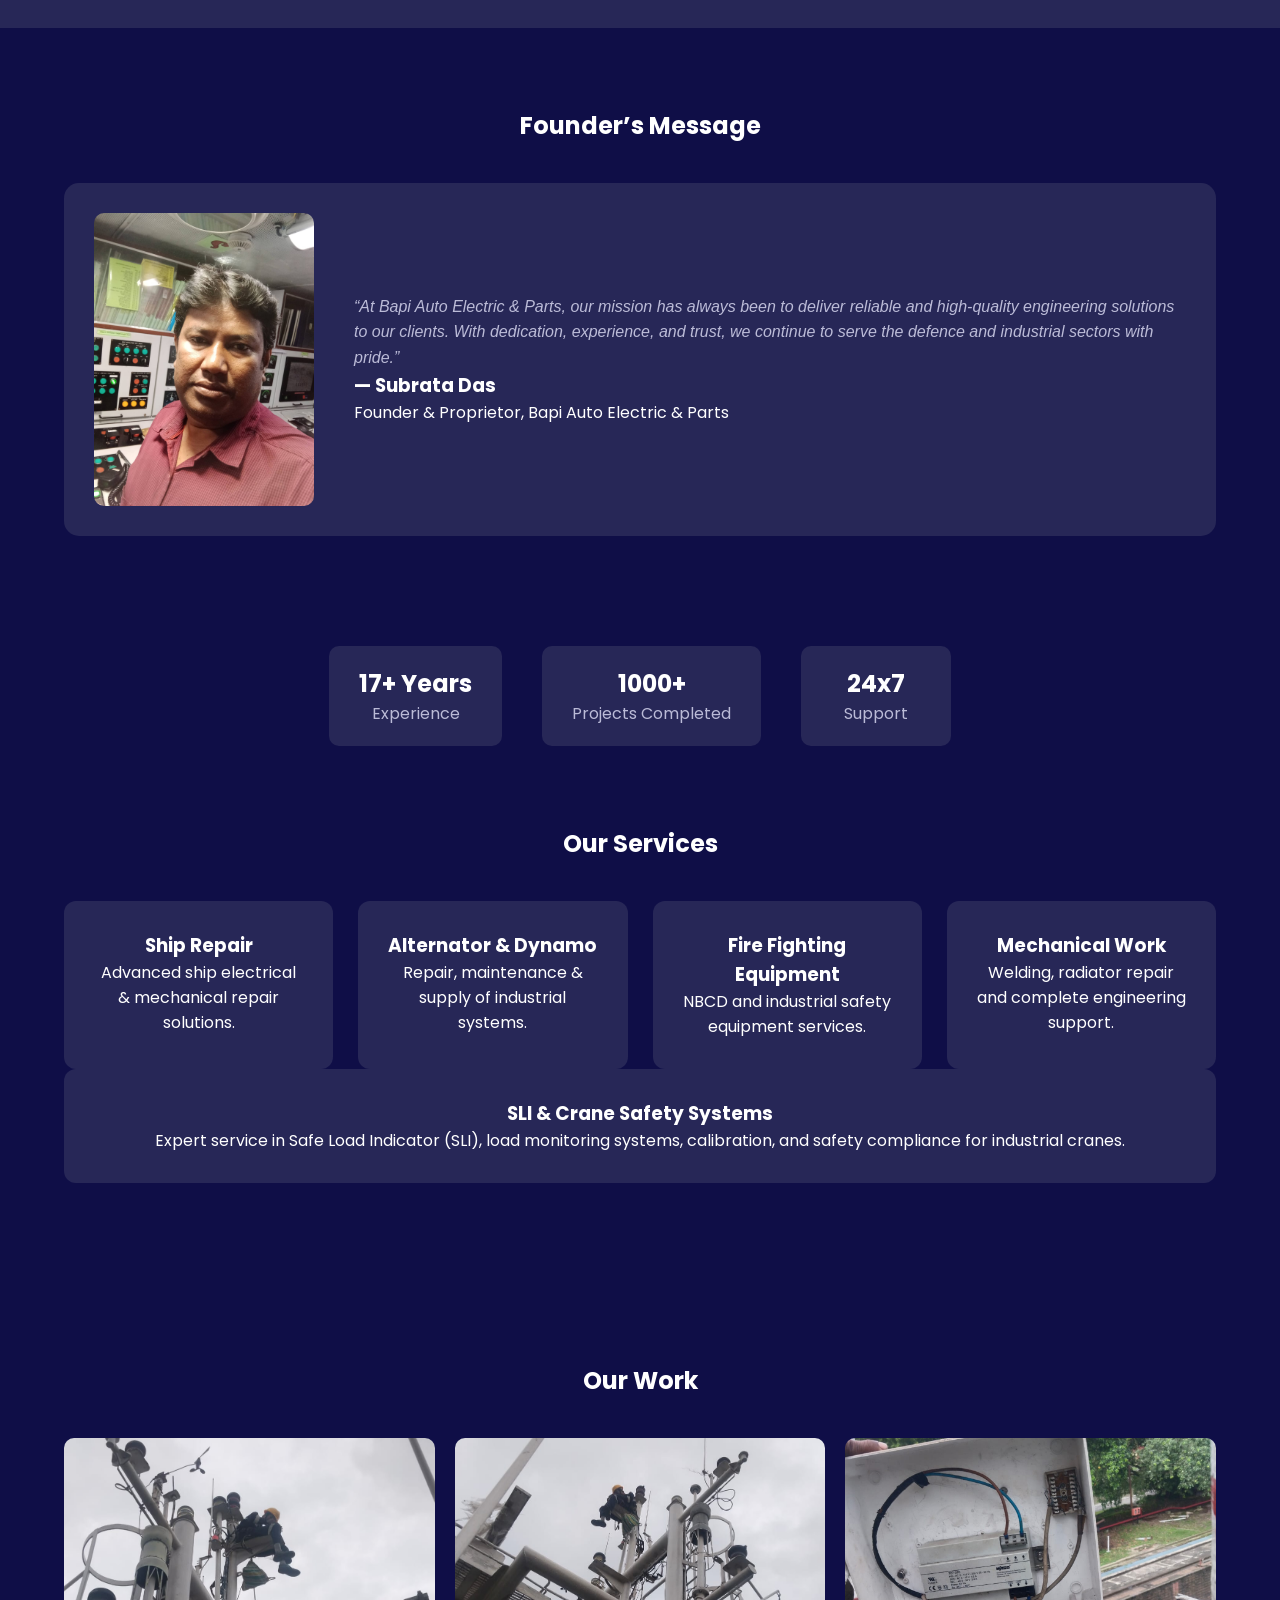
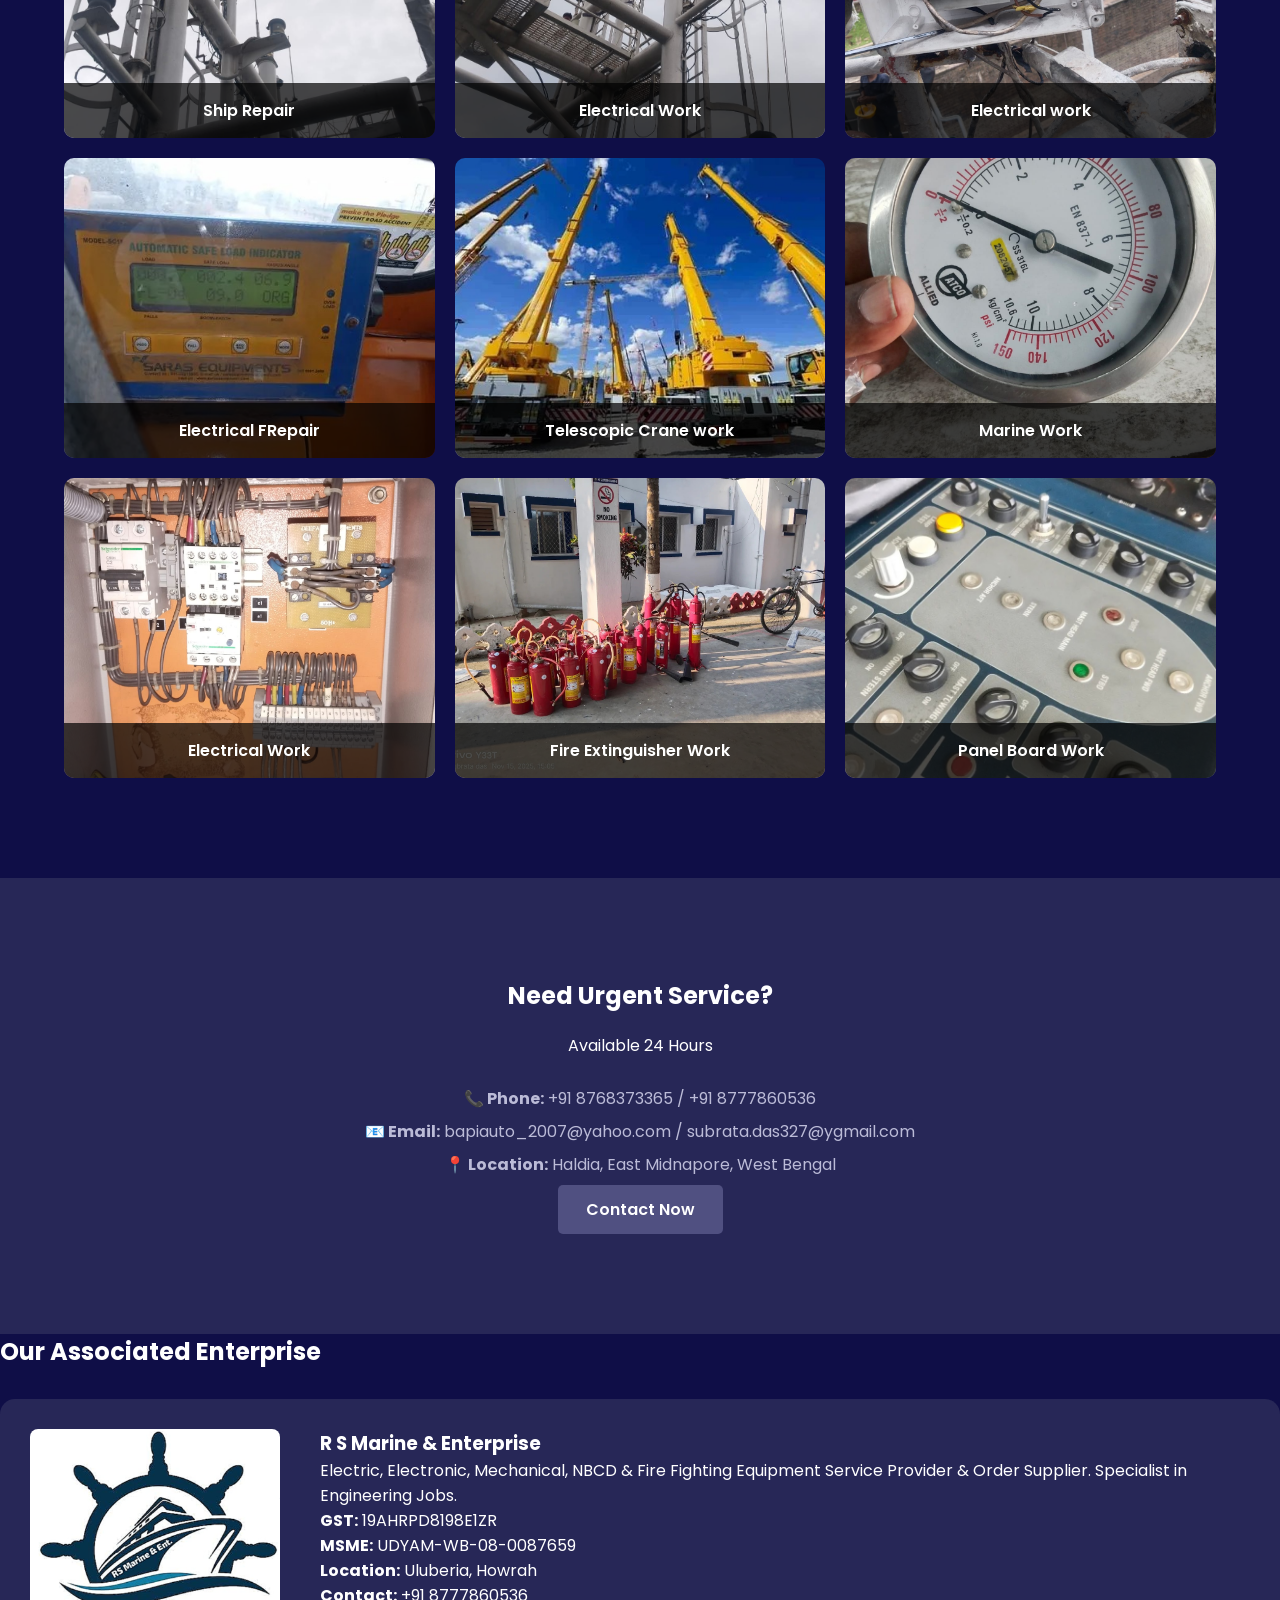
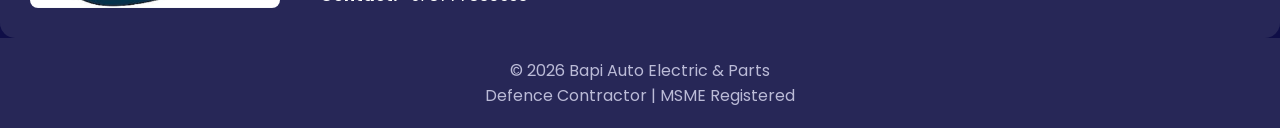
==== commit 6cef1244: "Update index.html" ====
--- a/index.html
+++ b/index.html
@@ -71,6 +71,10 @@
       Cochin Shipyard, and the Indian Coast Guard, ensuring high-quality 
       service standards and 24/7 support since 1998.
     </p>
+    <p>
+  We also specialize in Safe Load Indicator (SLI) systems, crane safety equipment,
+  and industrial load monitoring solutions.
+</p>
   </div>
 </section>
 <section class="founder">
@@ -136,6 +140,14 @@
       <p>Welding, radiator repair and complete engineering support.</p>
     </div>
   </div>
+
+  <div class="card">
+  <h3>SLI & Crane Safety Systems</h3>
+  <p>
+    Expert service in Safe Load Indicator (SLI), load monitoring systems, 
+    calibration, and safety compliance for industrial cranes.
+  </p>
+</div>
 </section>
 
 <section id="projects" class="gallery">
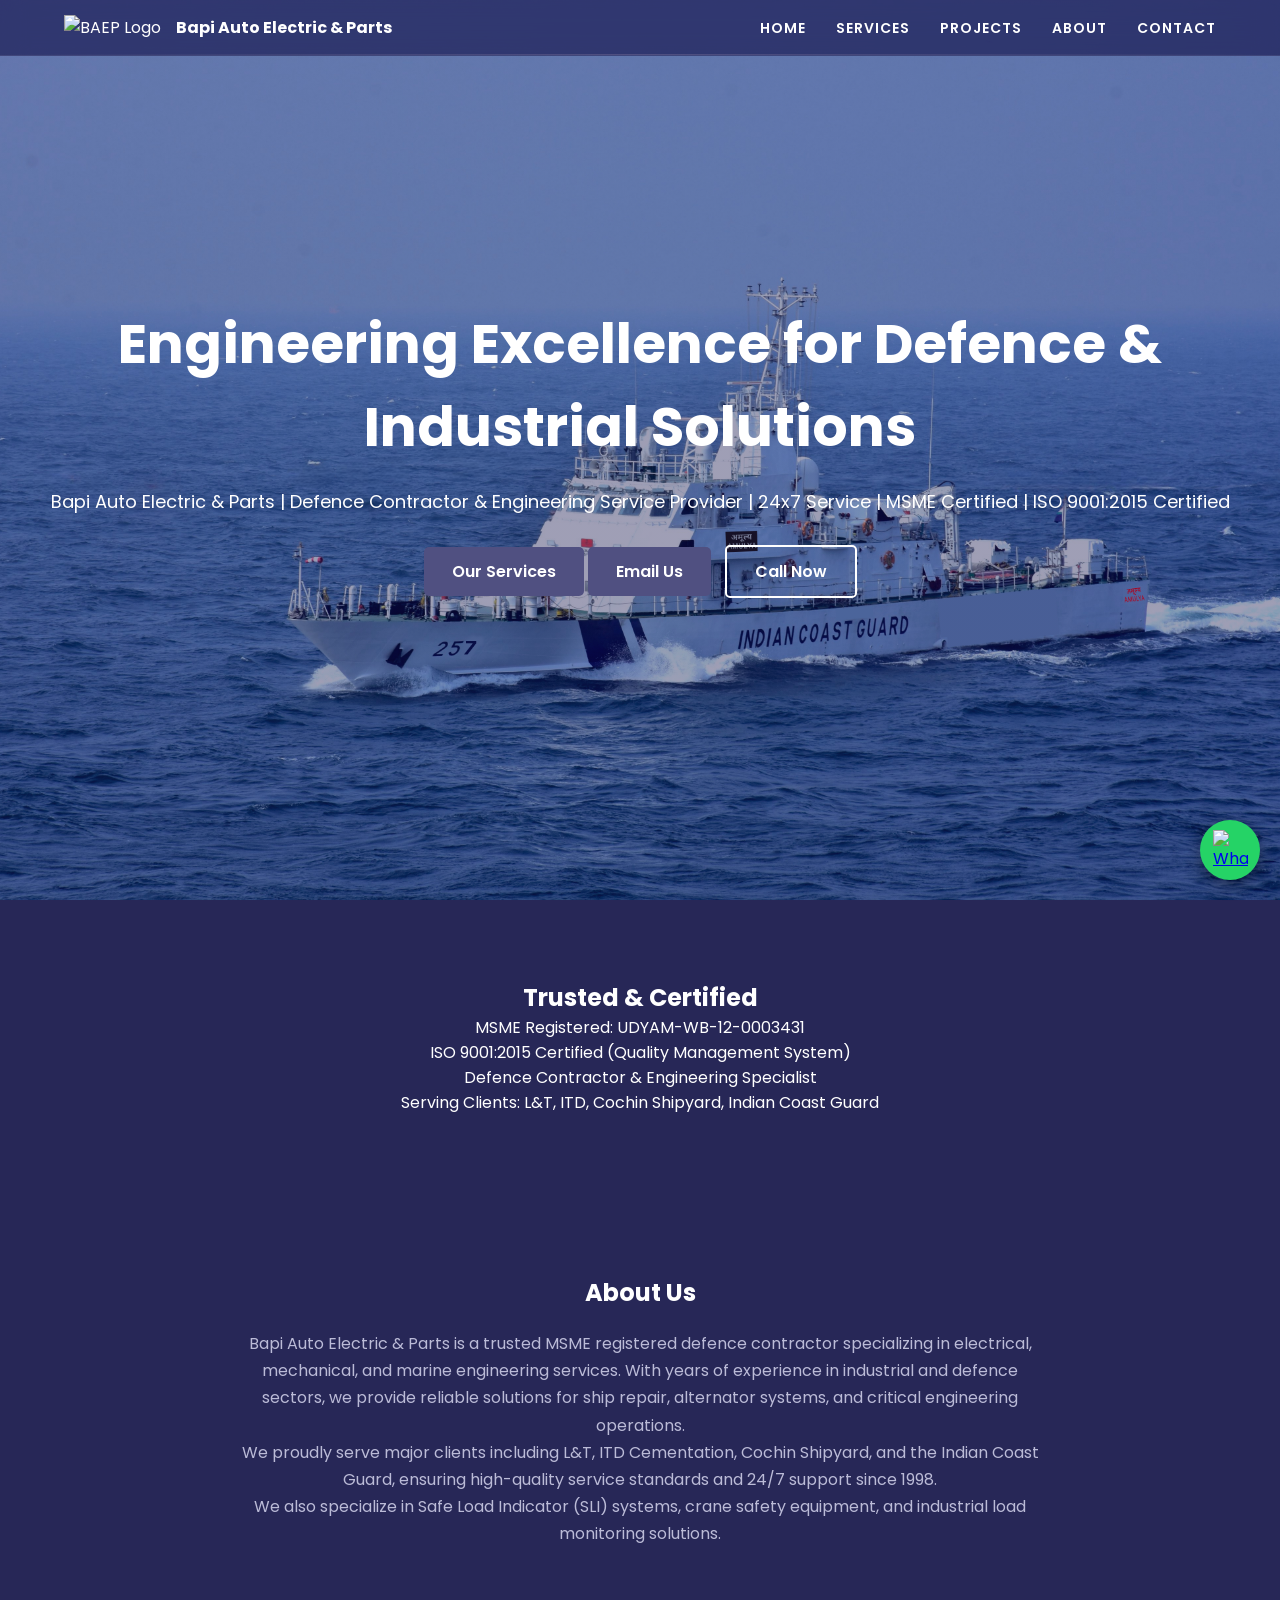
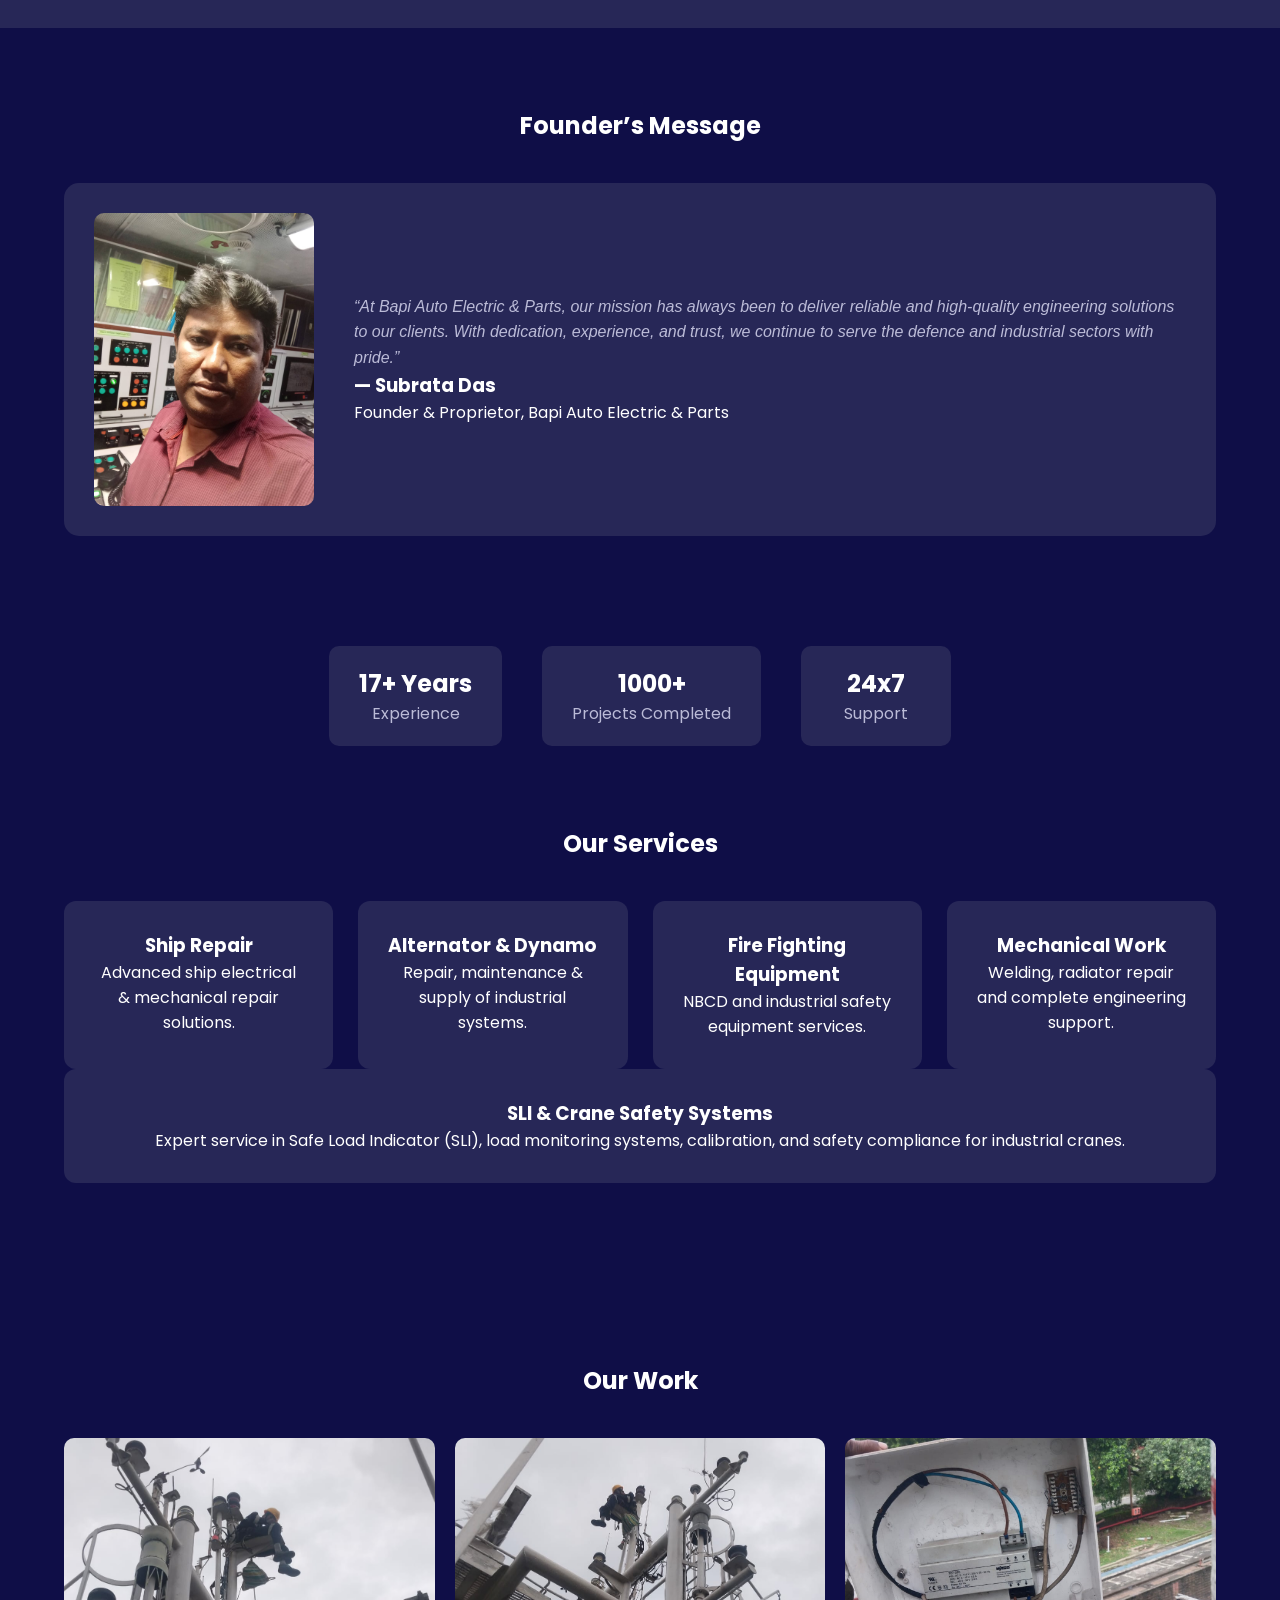
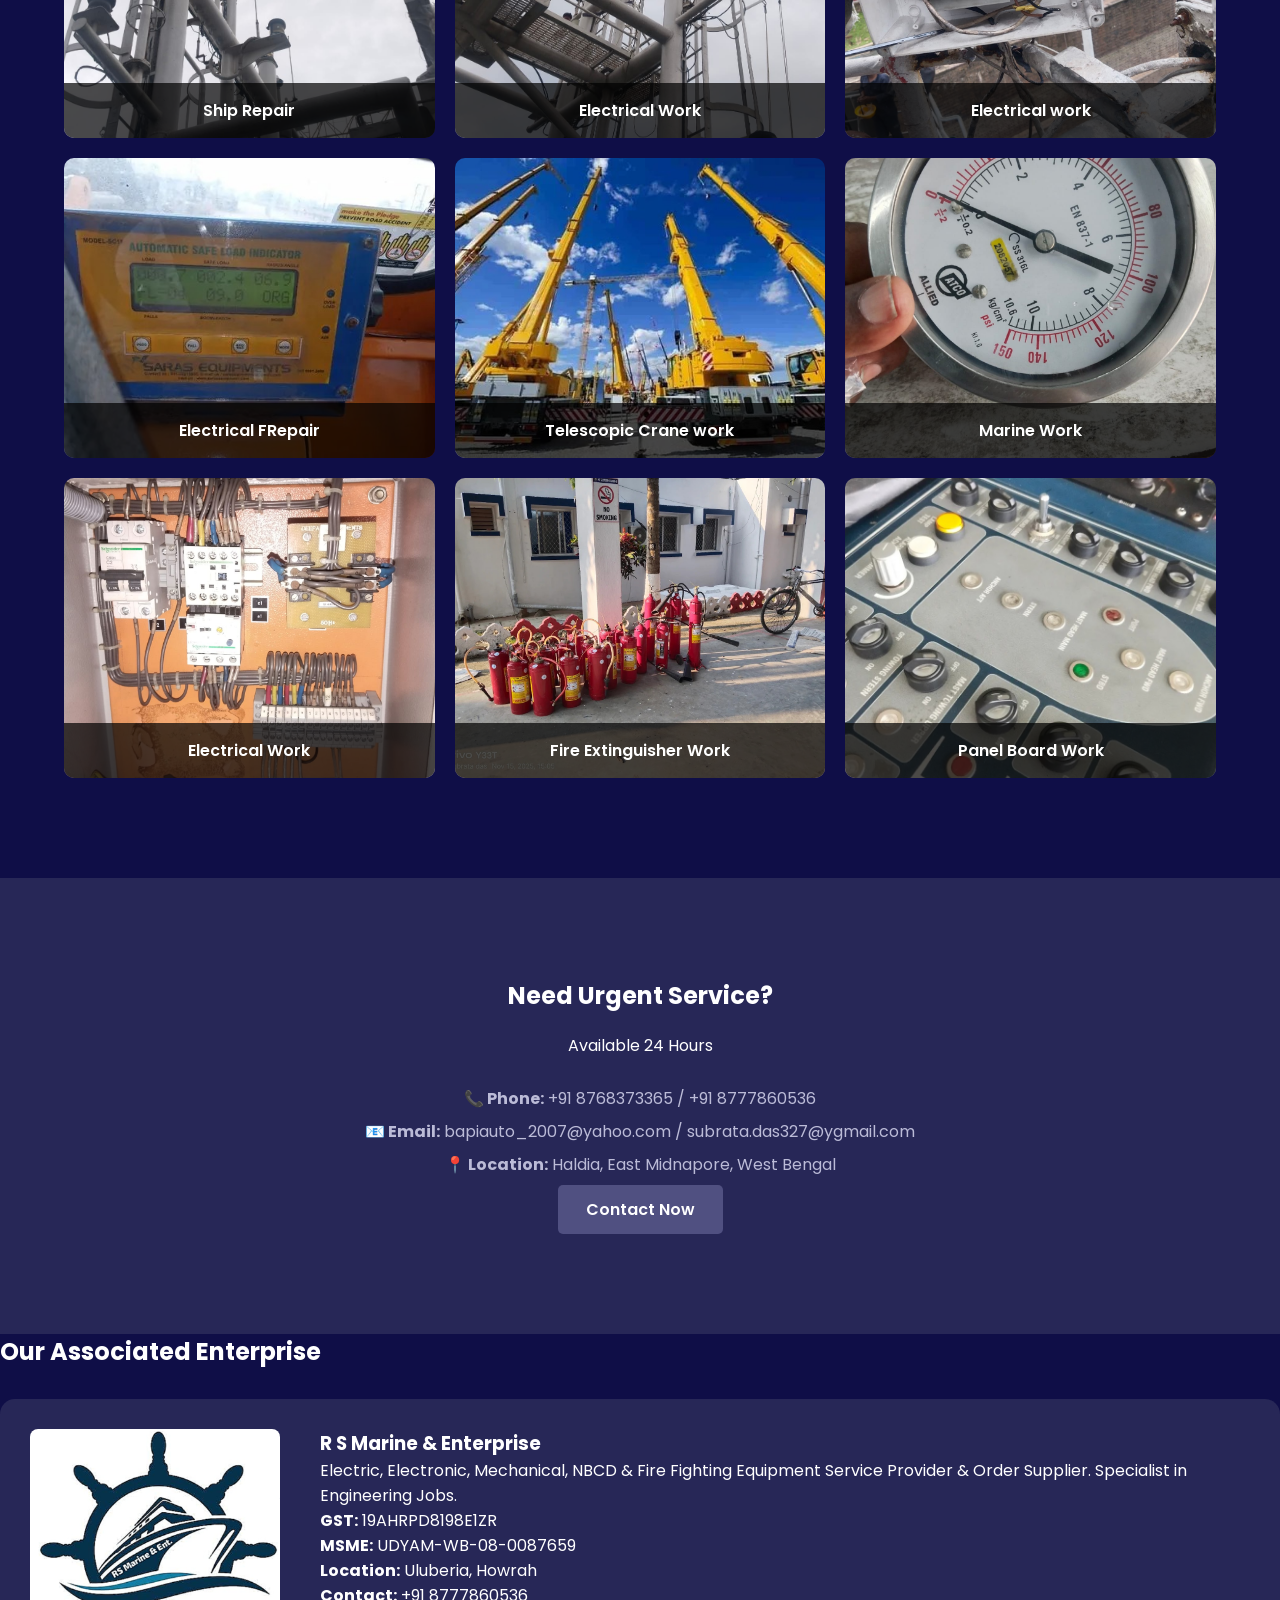
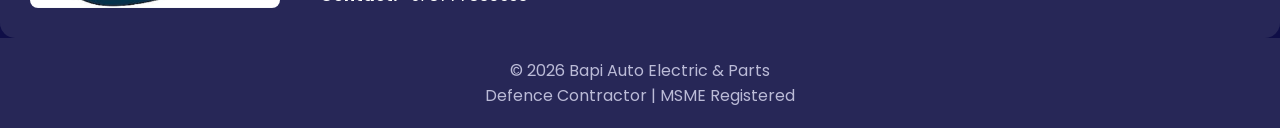
==== commit 389084d8: "Update index.html" ====
--- a/index.html
+++ b/index.html
@@ -3,7 +3,7 @@
 <head>
   <meta charset="UTF-8">
   <meta name="viewport" content="width=device-width, initial-scale=1.0">
-  <title>Bapi Auto Electric & Parts | Defence Contractor</title>
+  <title>Bapi Auto Electric & Parts | Defence Contractor & Engineering Service Provider</title>
 <meta name="description" content="MSME certified defence contractor providing ship repair, electrical and mechanical services in India.">
   <!-- Google Fonts -->
   <link href="https://fonts.googleapis.com/css2?family=Poppins:wght@300;500;700&display=swap" rel="stylesheet">
@@ -35,7 +35,7 @@
 
   <div class="hero-content">
    <h1>Engineering Excellence for Defence & Industrial Solutions</h1>
-<p>Bapi Auto Electric & Parts | 24x7 Service | MSME Certified | ISO 9001:2015 Certified</p>
+<p>Bapi Auto Electric & Parts | Defence Contractor & Engineering Service Provider | 24x7 Service | MSME Certified | ISO 9001:2015 Certified</p>
 
     <div class="hero-buttons">
       <a href="#services" class="btn primary">Our Services</a>
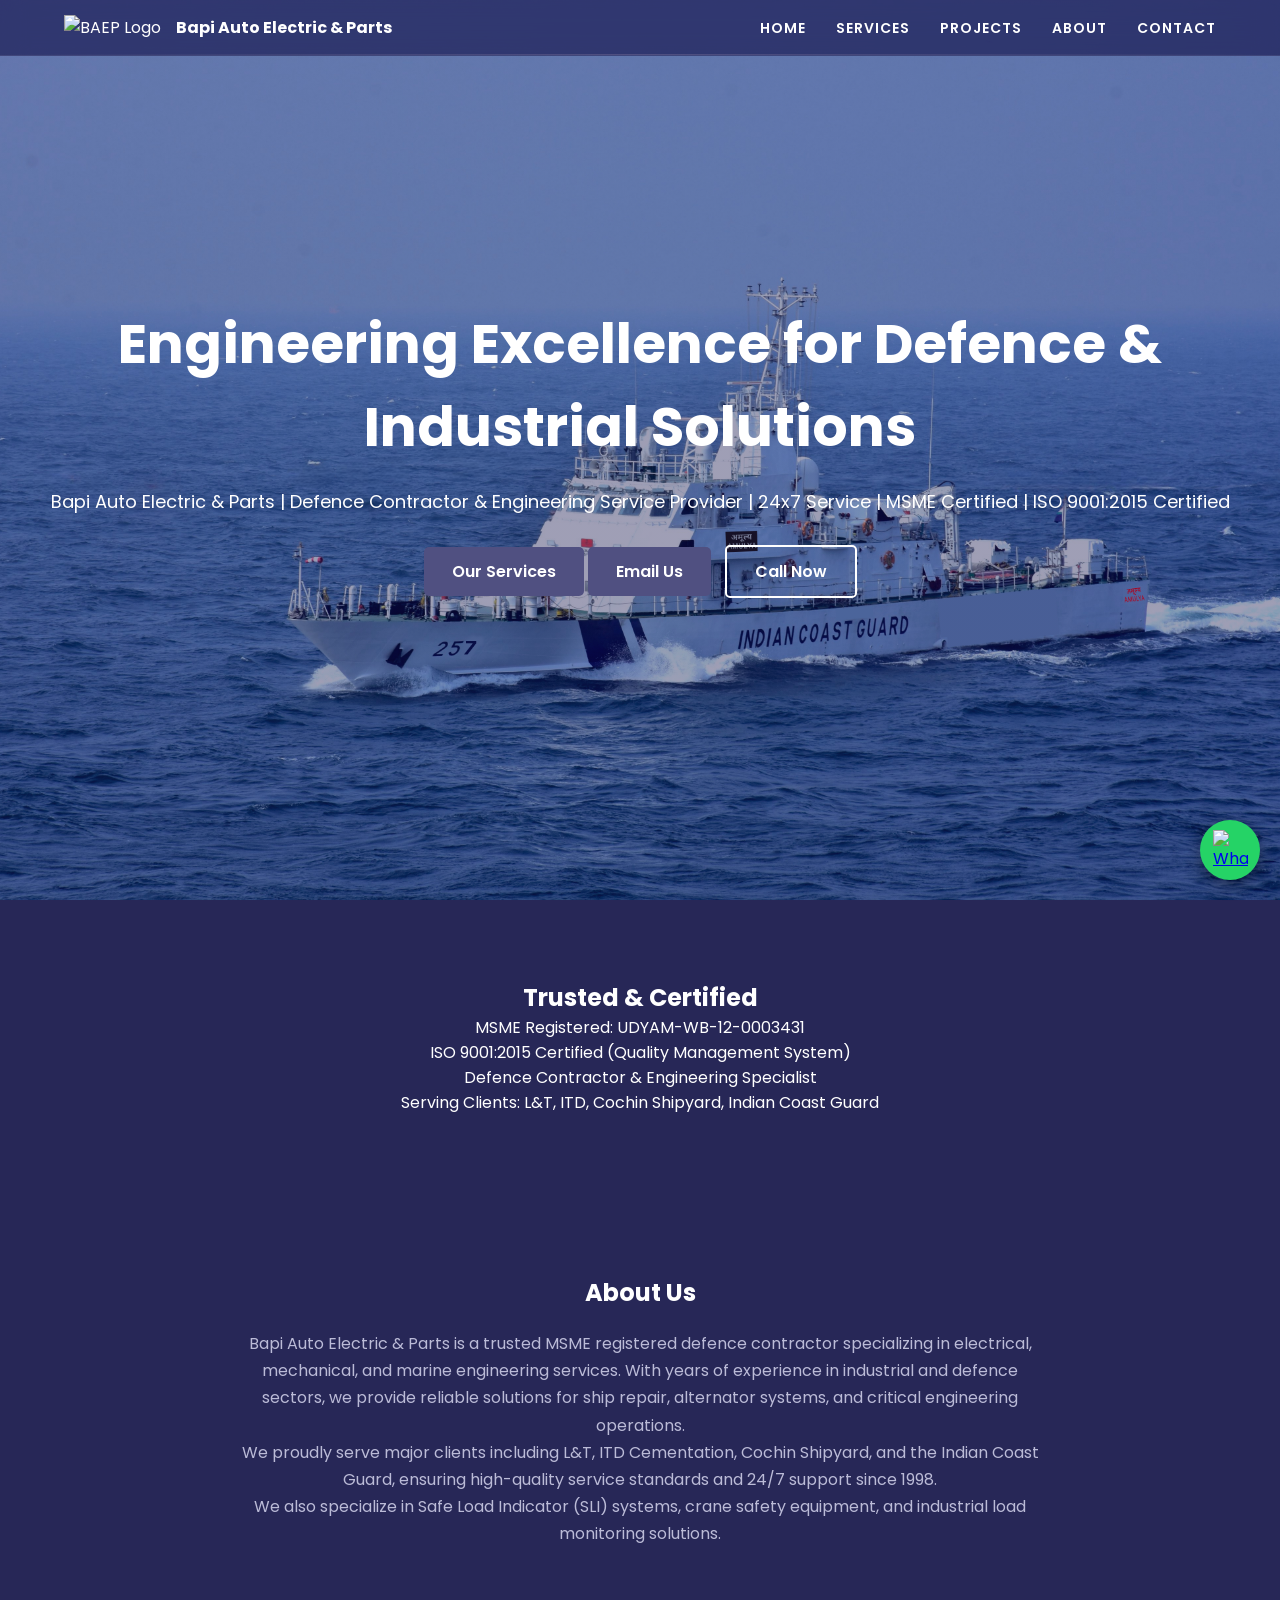
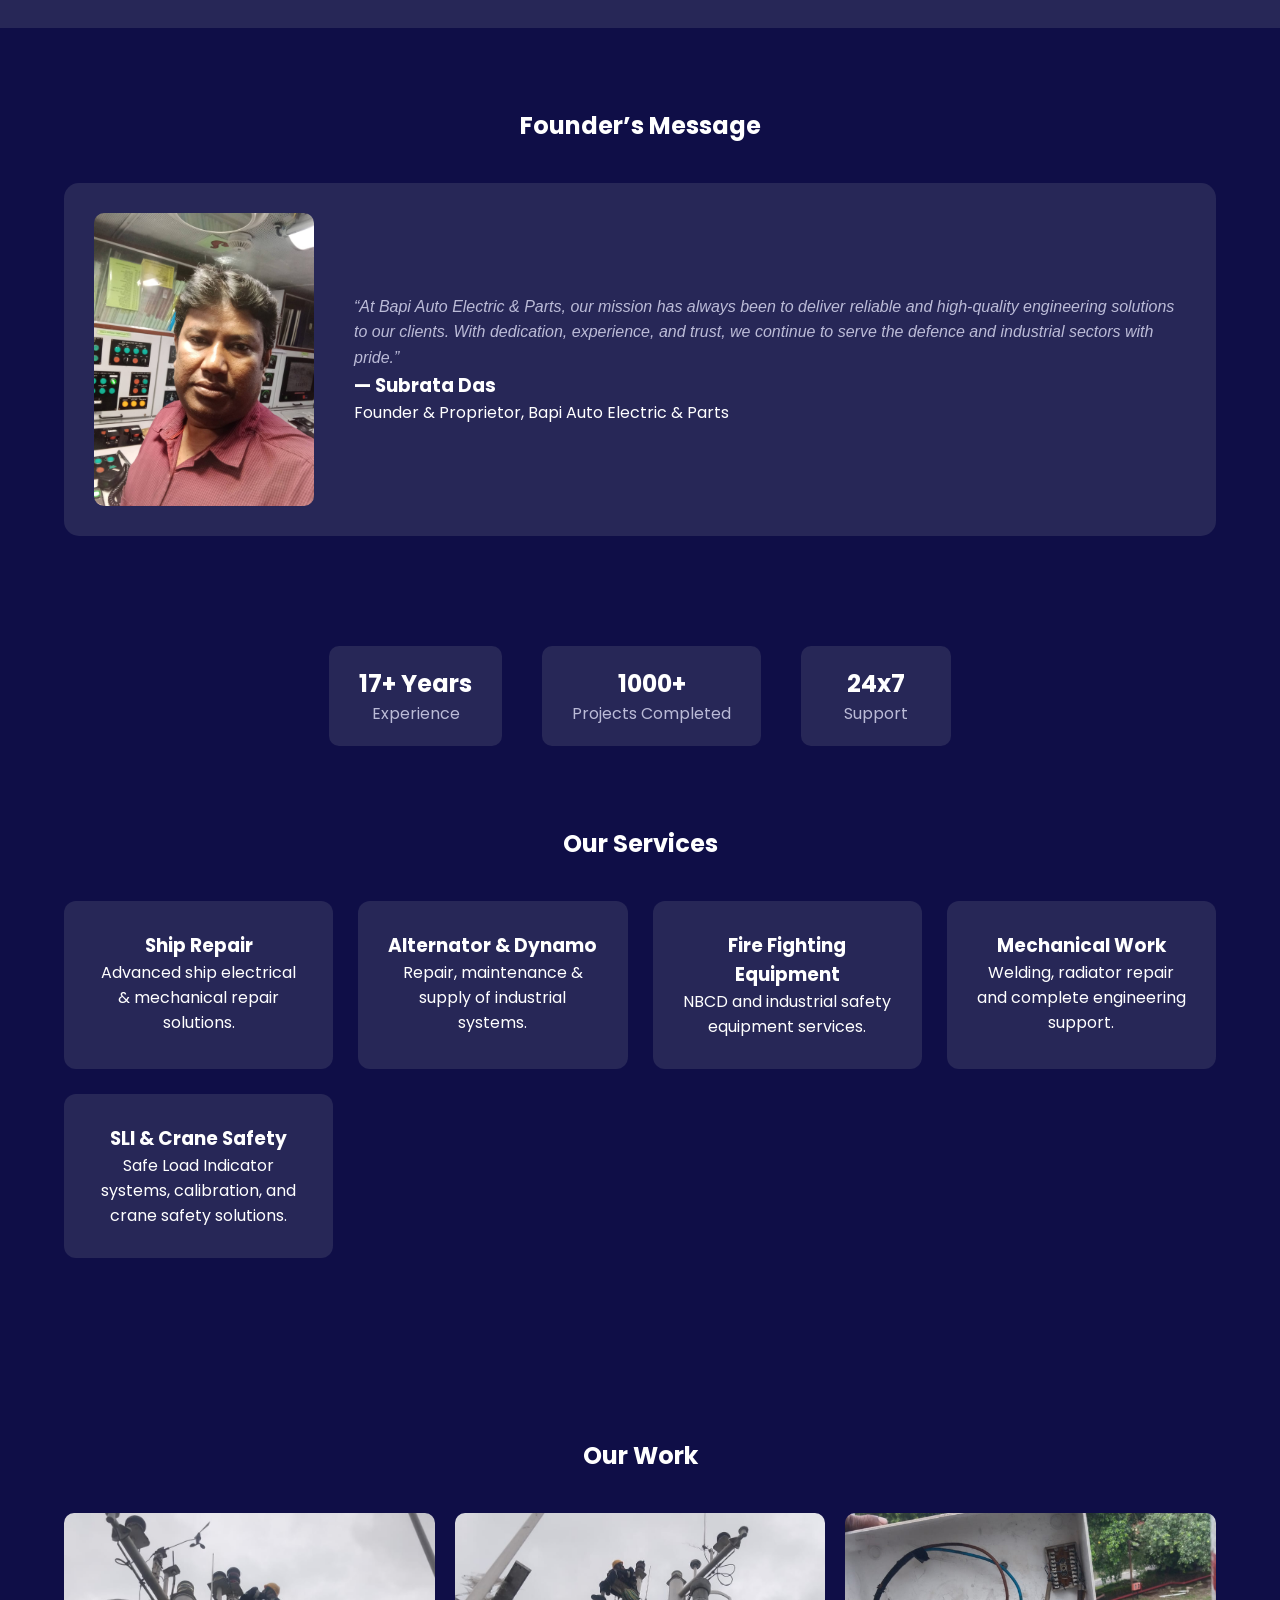
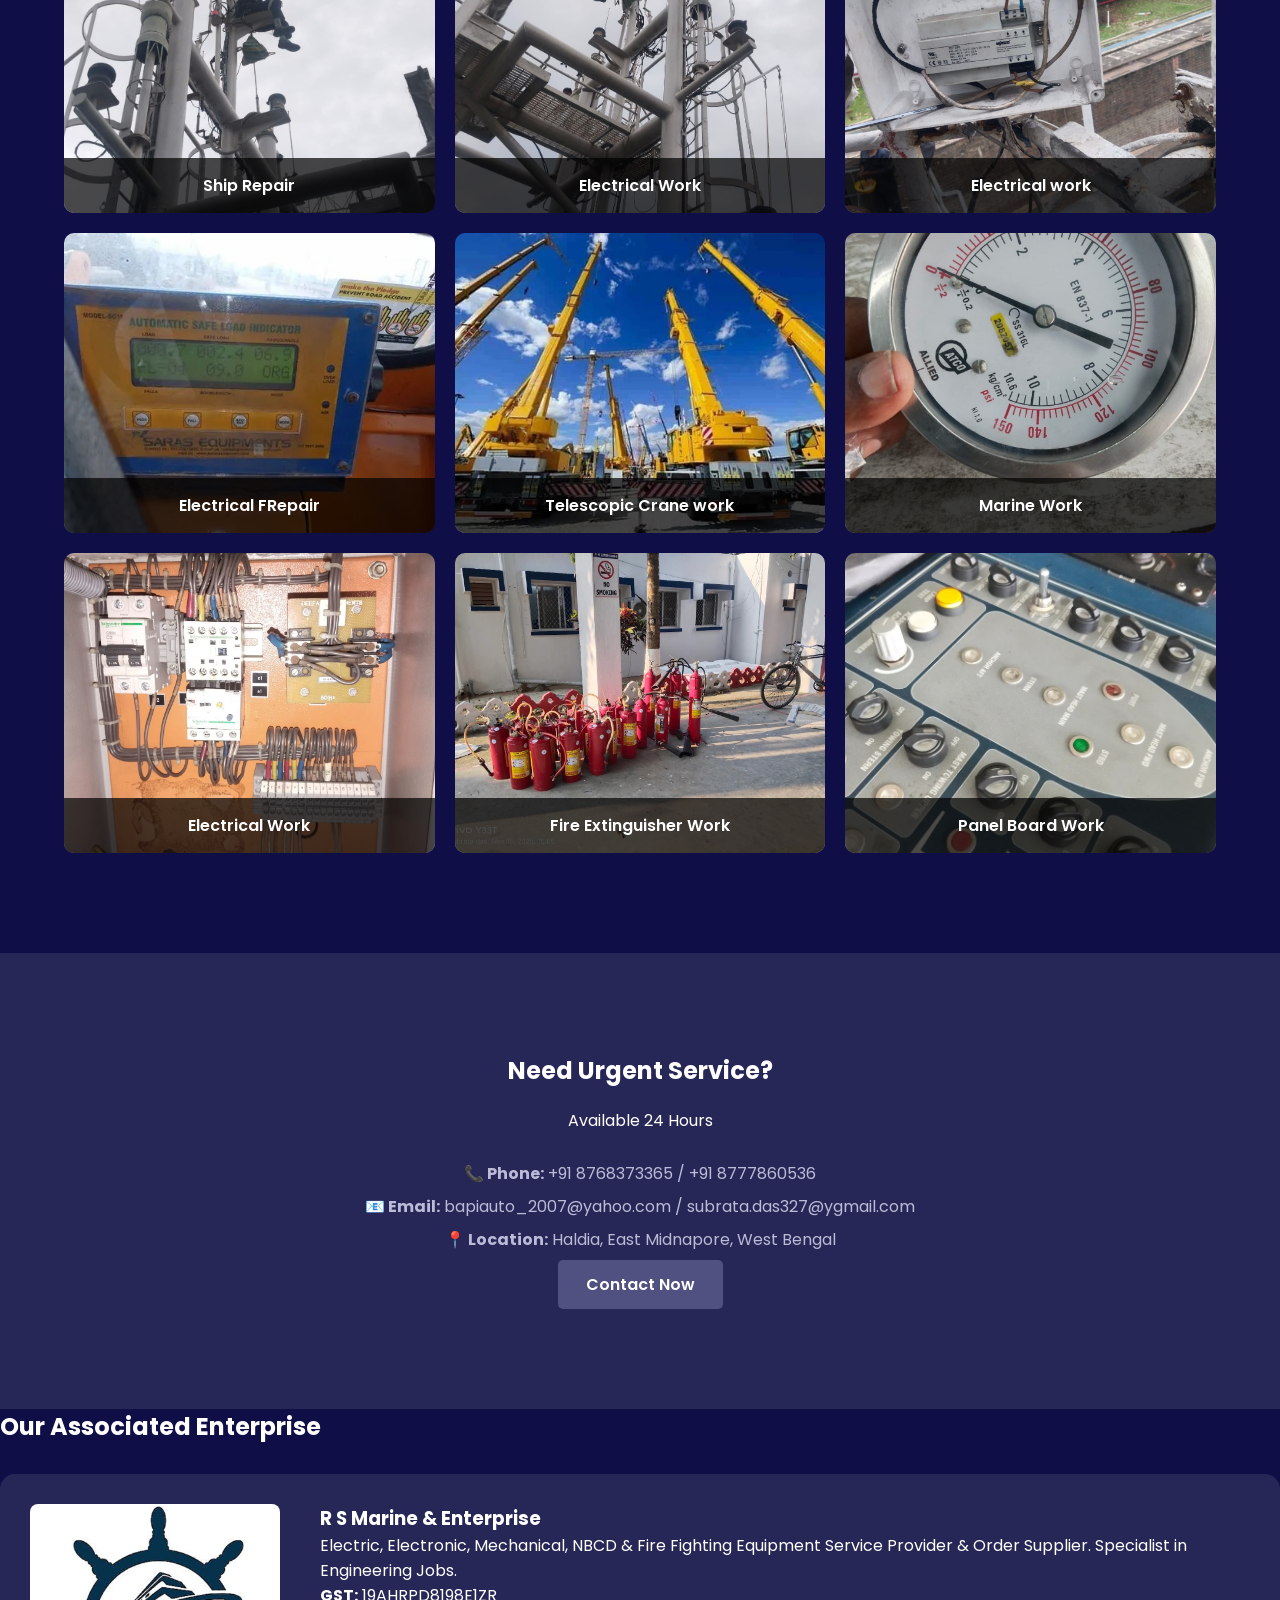
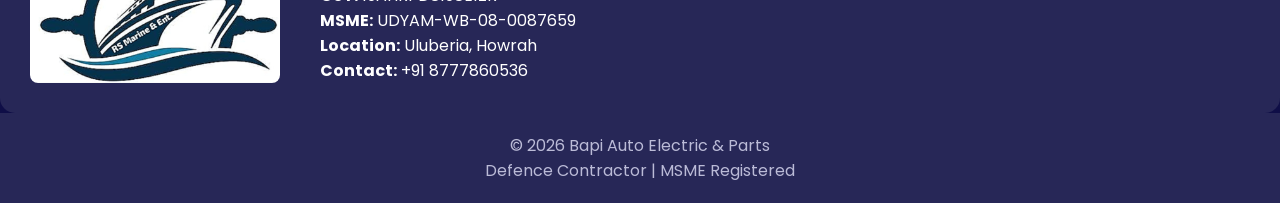
==== commit 6cb17ff8: "Update index.html" ====
--- a/index.html
+++ b/index.html
@@ -120,33 +120,33 @@
   <h2>Our Services</h2>
 
   <div class="service-container">
-    <div class="card">
-      <h3>Ship Repair</h3>
-      <p>Advanced ship electrical & mechanical repair solutions.</p>
-    </div>
-
-    <div class="card">
-      <h3>Alternator & Dynamo</h3>
-      <p>Repair, maintenance & supply of industrial systems.</p>
-    </div>
-
-    <div class="card">
-      <h3>Fire Fighting Equipment</h3>
-      <p>NBCD and industrial safety equipment services.</p>
-    </div>
-
-    <div class="card">
-      <h3>Mechanical Work</h3>
-      <p>Welding, radiator repair and complete engineering support.</p>
-    </div>
-  </div>
-
-  <div class="card">
-  <h3>SLI & Crane Safety Systems</h3>
-  <p>
-    Expert service in Safe Load Indicator (SLI), load monitoring systems, 
-    calibration, and safety compliance for industrial cranes.
-  </p>
+
+  <div class="card">
+    <h3>Ship Repair</h3>
+    <p>Advanced ship electrical & mechanical repair solutions.</p>
+  </div>
+
+  <div class="card">
+    <h3>Alternator & Dynamo</h3>
+    <p>Repair, maintenance & supply of industrial systems.</p>
+  </div>
+
+  <div class="card">
+    <h3>Fire Fighting Equipment</h3>
+    <p>NBCD and industrial safety equipment services.</p>
+  </div>
+
+  <div class="card">
+    <h3>Mechanical Work</h3>
+    <p>Welding, radiator repair and complete engineering support.</p>
+  </div>
+
+  <!-- ✅ ADD HERE -->
+  <div class="card">
+    <h3>SLI & Crane Safety</h3>
+    <p>Safe Load Indicator systems, calibration, and crane safety solutions.</p>
+  </div>
+
 </div>
 </section>
 
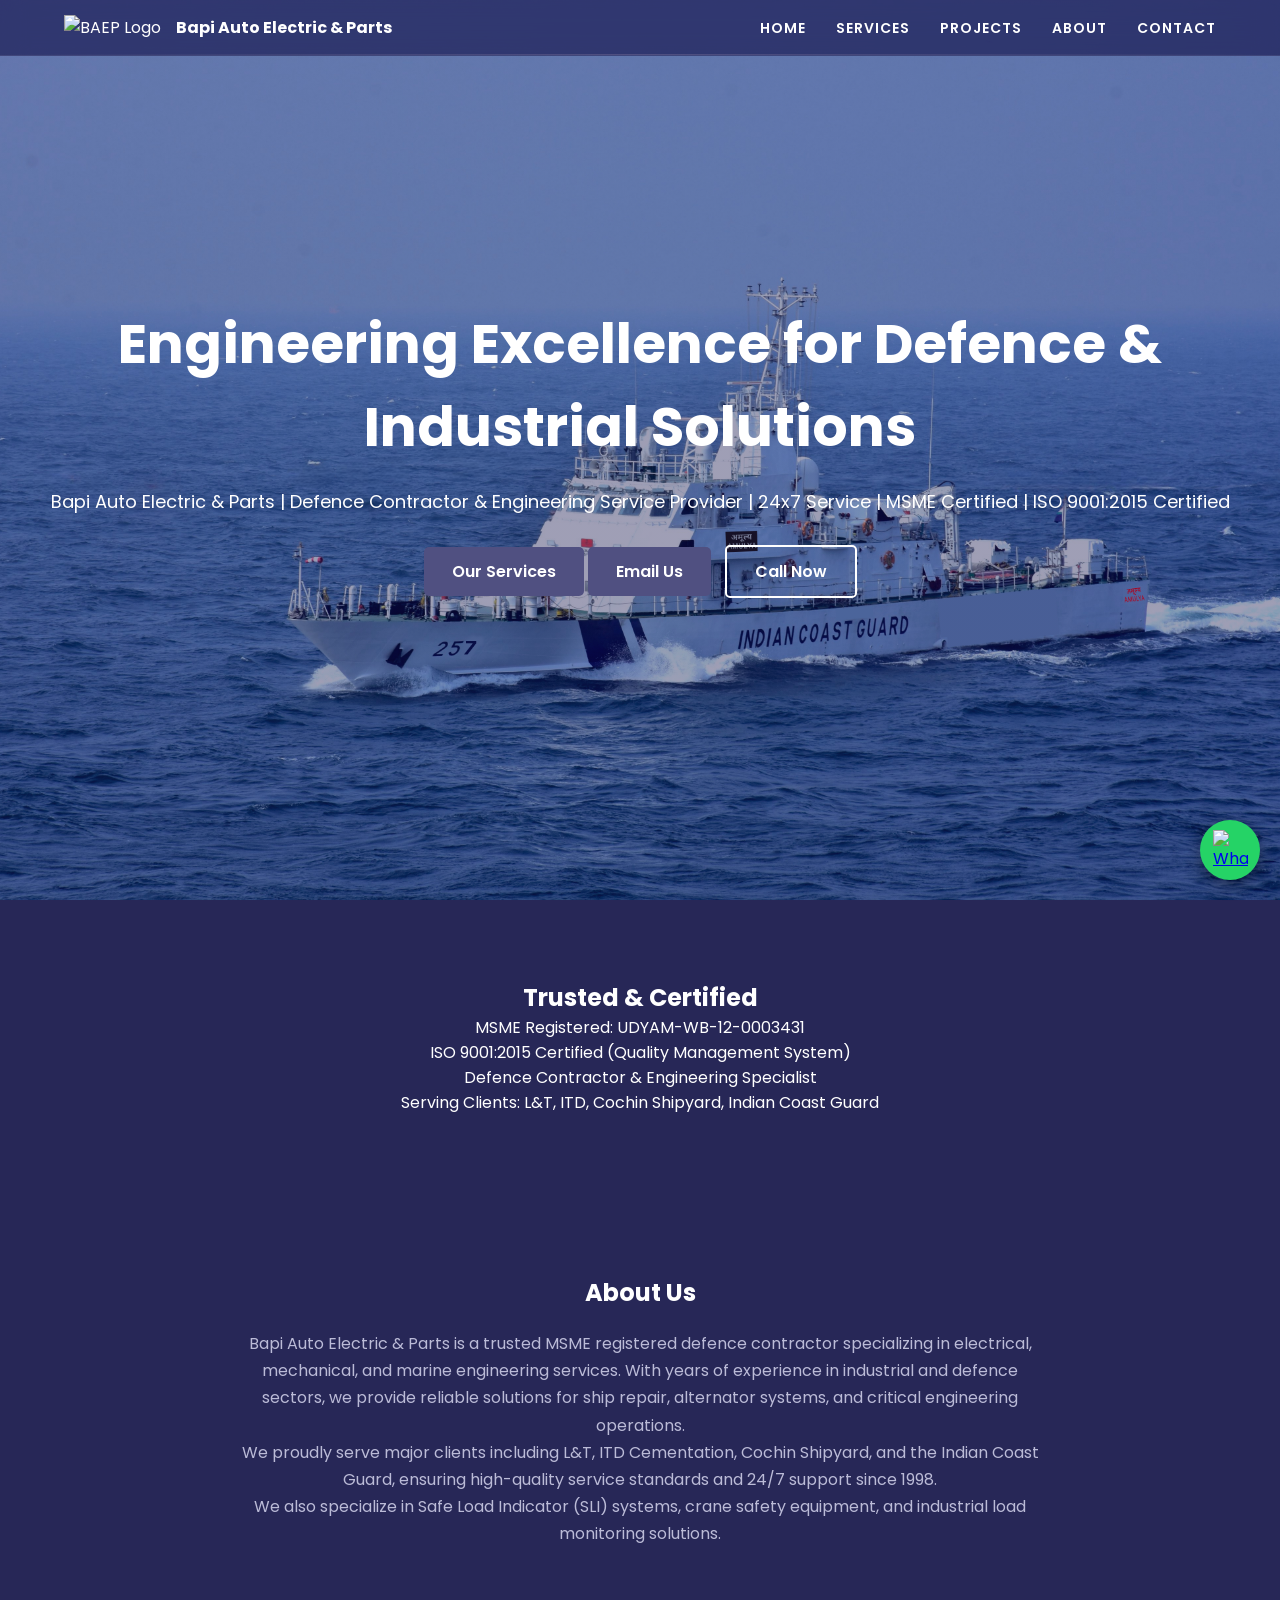
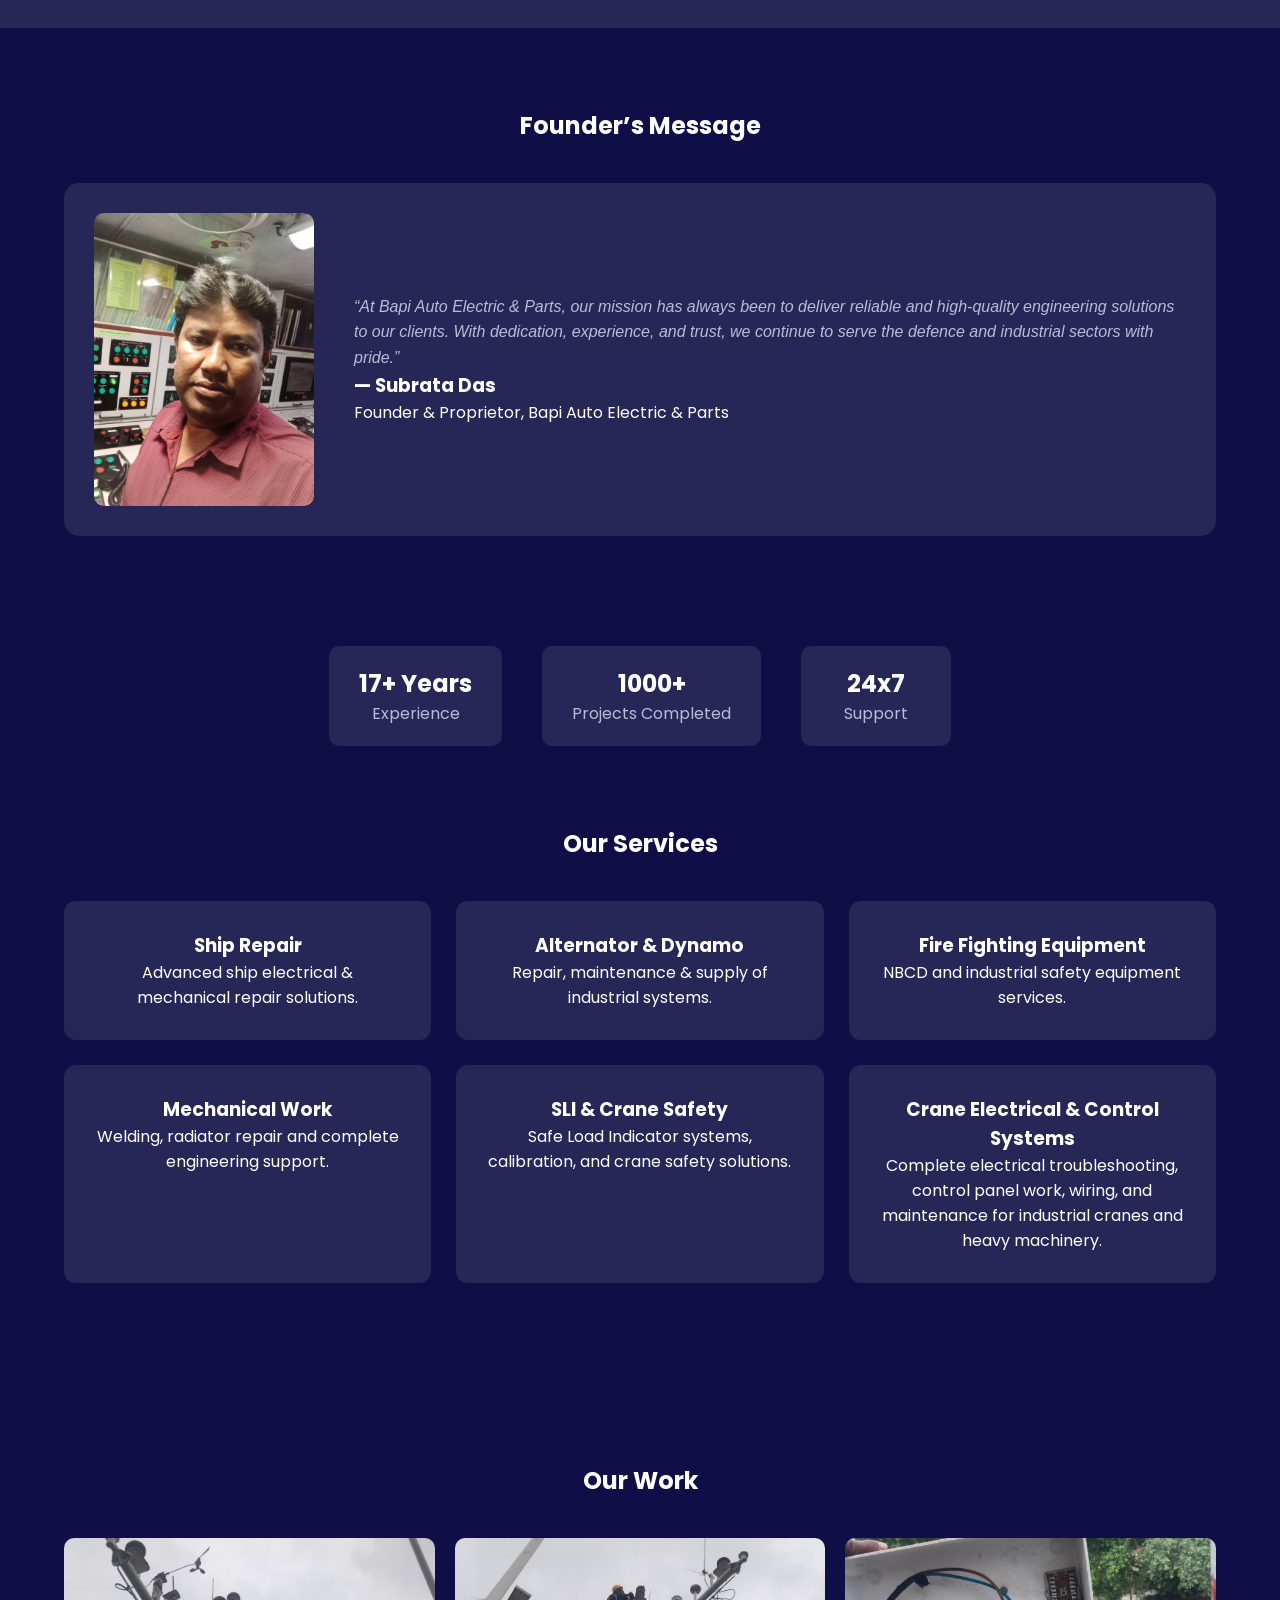
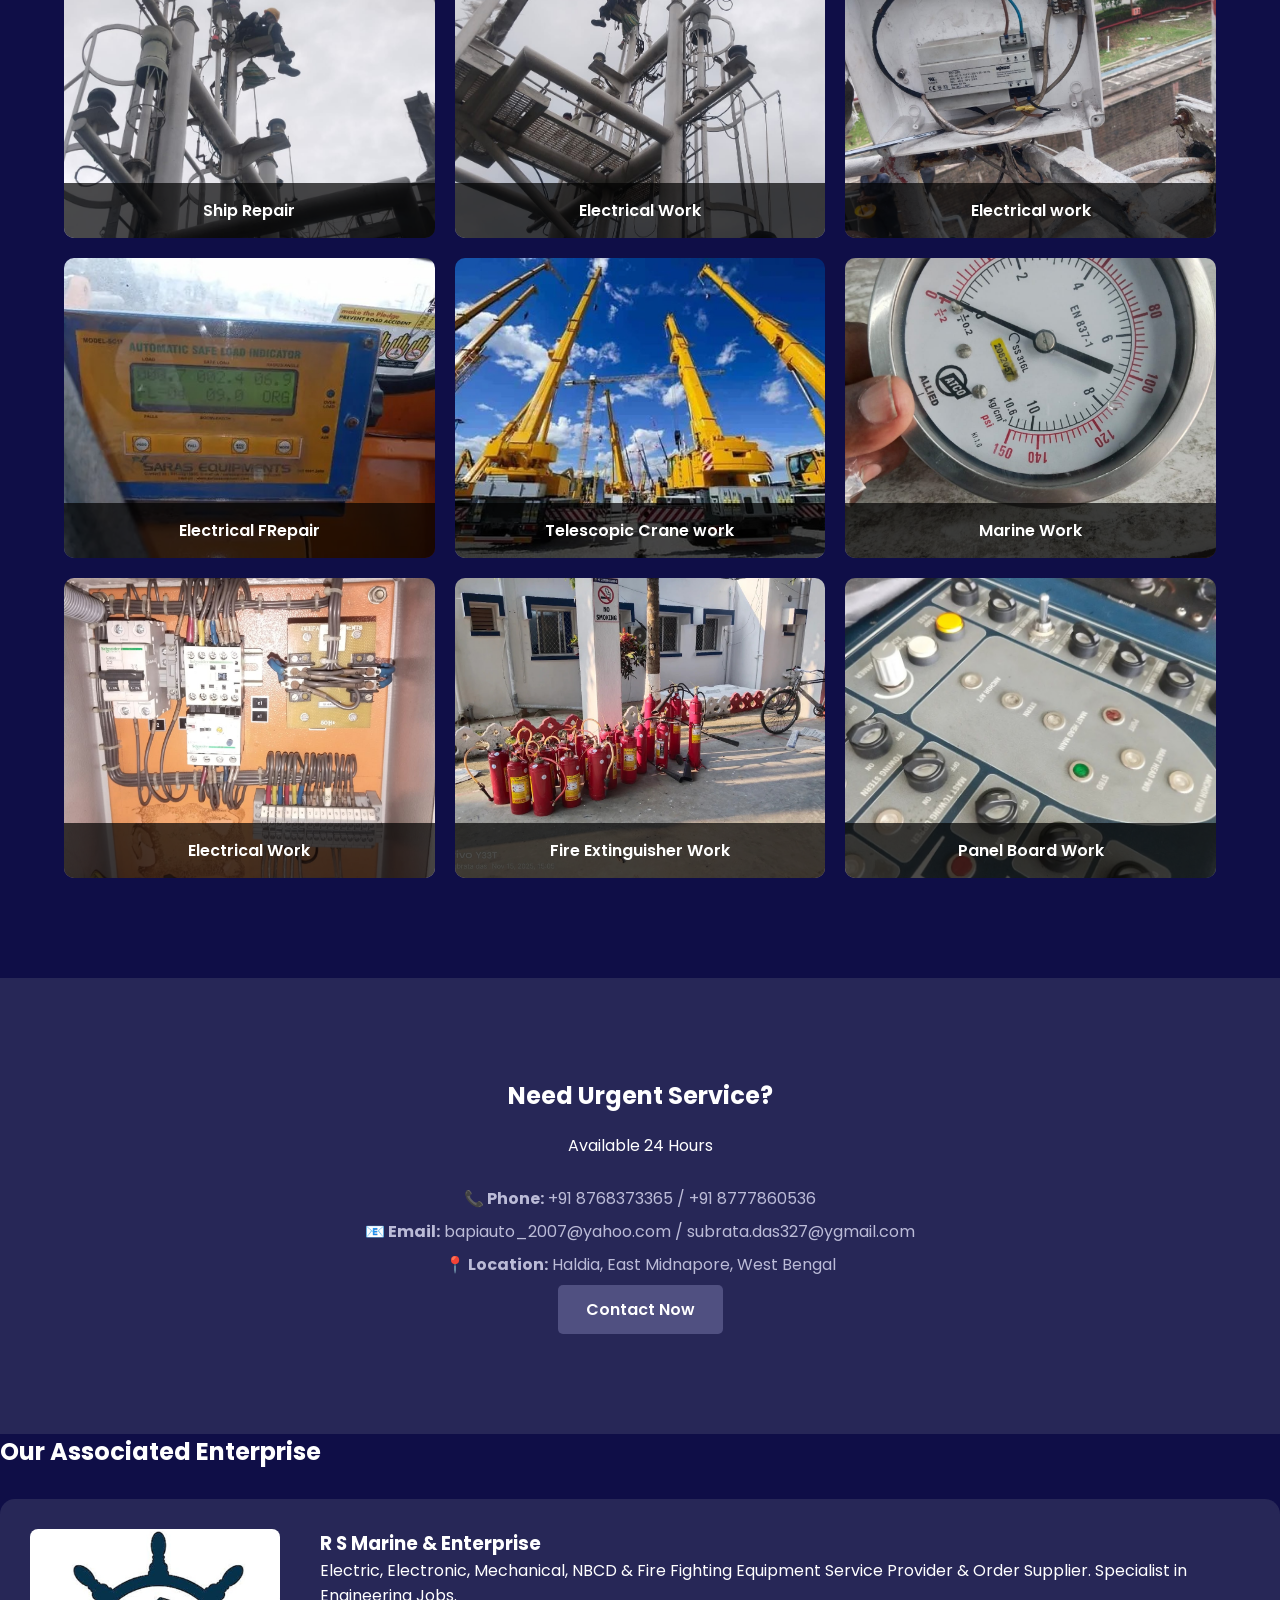
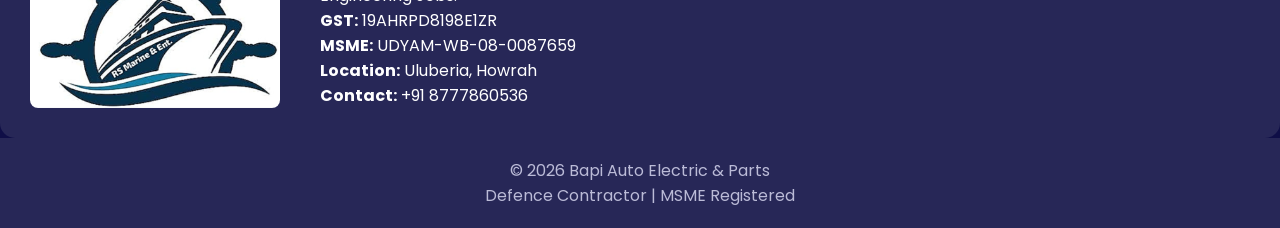
==== commit 5049f269: "Update index.html" ====
--- a/index.html
+++ b/index.html
@@ -146,6 +146,14 @@
     <h3>SLI & Crane Safety</h3>
     <p>Safe Load Indicator systems, calibration, and crane safety solutions.</p>
   </div>
+
+    <div class="card">
+  <h3>Crane Electrical & Control Systems</h3>
+  <p>
+    Complete electrical troubleshooting, control panel work, wiring,
+    and maintenance for industrial cranes and heavy machinery.
+  </p>
+</div>
 
 </div>
 </section>
--- a/css/style.css
+++ b/css/style.css
@@ -448,3 +448,9 @@
 .stat-box p {
   color: var(--text-light);
 }
+.service-container {
+  display: grid;
+  grid-template-columns: repeat(3, 1fr);
+  gap: 25px;
+  margin-top: 40px;
+}
